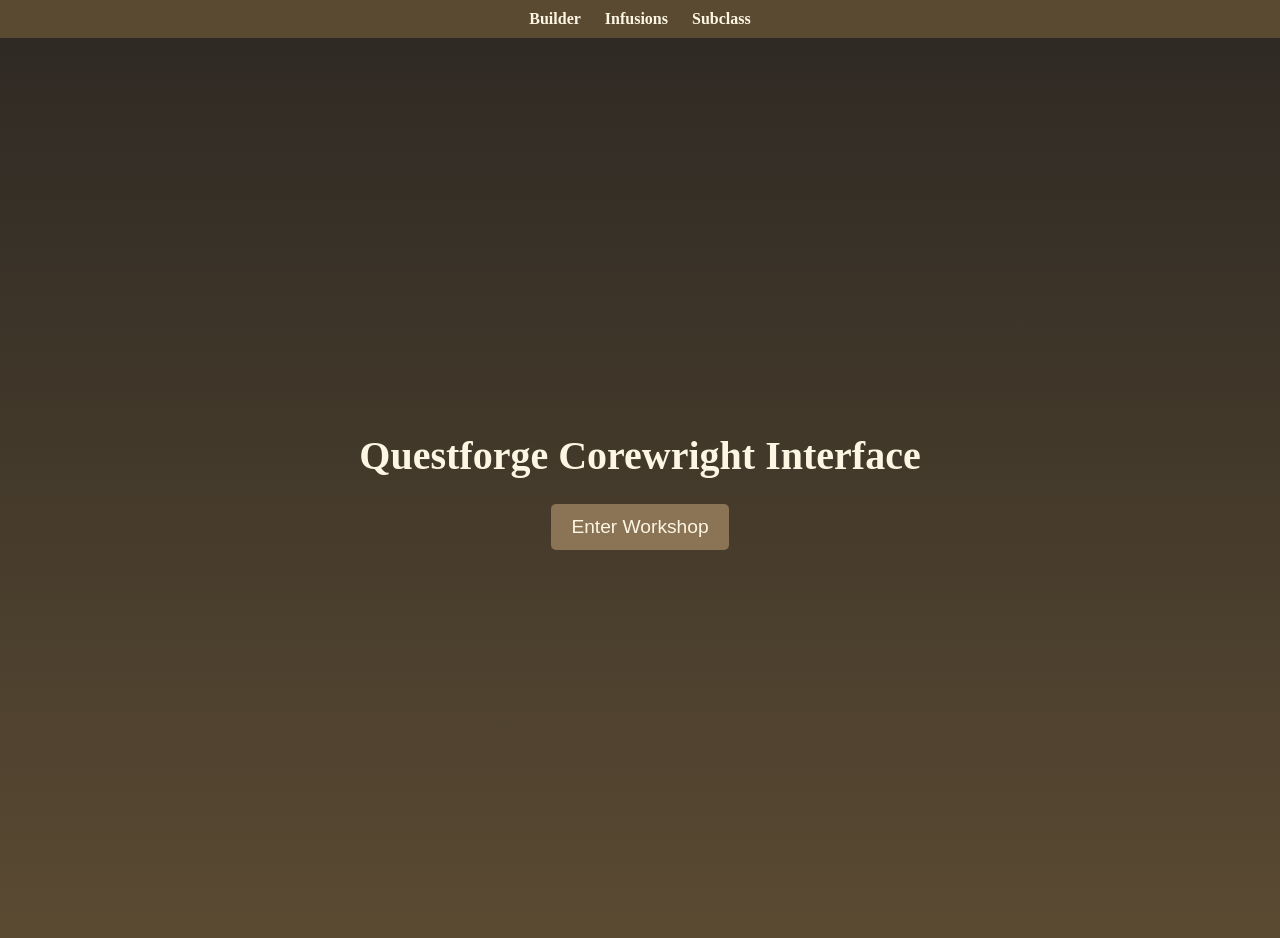
==== index.html @ 9d28e12a "Update index.html" ====
<!DOCTYPE html>
<html lang="en">
<head>
<meta charset="UTF-8">
<title>Questforge Corewright Interface</title>
<meta name="viewport" content="width=device-width, initial-scale=1.0">
<link rel="stylesheet" href="./css/style.css">
</head>
<body>

<!-- ===== NAVIGATION ===== -->
<div class="nav">
  <a href="./">Builder</a>
  <a href="./infusions/">Infusions</a>
  <a href="./corewright/">Subclass</a>
</div>

<!-- ===== SPLASH SCREEN ===== -->
<div id="splash">
  <h1>Questforge Corewright Interface</h1>
  <button onclick="enterApp()">Enter Workshop</button>
</div>

<!-- ===== APP CONTAINER ===== -->
<div id="app" style="display:none;">
  <div class="container">

    <!-- Assembly Panel -->
    <div class="card">
      <h2>Assembly</h2>
      Level <input id="level" type="number" value="10"><br>
      INT Mod <input id="int" type="number" value="4"><br><br>

      <!-- Engine cards -->
      <div id="engines" class="container">
        <h2>Engine</h2>
      </div>
      <input id="engine" type="hidden" value="none">

      <br><br>

      Template
      <select id="template">
        <option value="none">None</option>
      </select>

      <br><br>

      Mode
      <select id="mode">
        <option value="single">Single Golem</option>
        <option value="multi">Multi-Golem</option>
        <option value="fusion">Fusion Mode</option>
      </select>

      <!-- Infusions for First Golem -->
      <div id="infusions" class="container">
        <h2>Infusions</h2>
      </div>

      <!-- Action Buttons -->
      <br>
      <button onclick="printGolem()">Print / Save PDF</button>
      <button onclick="downloadTxt()">Download .txt</button>
      <button onclick="saveBuild()">Save Build</button>
      <button onclick="loadBuild()">Load Build</button>
      <button onclick="shareBuild()">Share Build</button>
    </div>

    <!-- Second Golem Panel -->
    <div id="golem2" class="card" style="display:none;">
      <h2>Second Golem</h2>
      Level <input id="level2" type="number" value="10"><br>
      INT Mod <input id="int2" type="number" value="4"><br><br>

      <!-- Second engine cards -->
      <div id="engines2" class="container">
        <h2>Second Golem Engine</h2>
      </div>
      <input id="engine2" type="hidden" value="none">

      <br><br>

      Template
      <select id="template2">
        <option value="none">None</option>
      </select>

      <!-- Infusions for Second Golem -->
      <div id="infusions2" class="container">
        <h2>Second Golem Infusions</h2>
      </div>
    </div>

    <!-- Golem Stat Block -->
    <div class="card">
      <h2>Golem Stat Block</h2>
      <div id="statblock"></div>
    </div>

  </div>
</div>

<!-- ===== NEW MODULE SCRIPT ===== -->
<script type="module" src="./src/builder.js"></script>

</body>
</html>
---- css/style.css ----
/* ===== Global Body & Fonts ===== */
body {
  font-family: Georgia, serif;
  background: #e8dcc3;
  margin: 0;
}

/* ===== Navigation Bar ===== */
.nav {
  text-align: center;
  background: #5a4a32;
  padding: 10px;
  position: sticky;
  top: 0;
  z-index: 1000;
}
.nav a {
  color: #fdf6e3;
  margin: 0 10px;
  text-decoration: none;
  font-weight: bold;
}
.nav a:hover {
  text-decoration: underline;
}

/* ===== Container & Cards ===== */
.container {
  max-width: 1000px;
  margin: auto;
  padding: 20px;
}
.card {
  background: #fdf6e3;
  border: 2px solid #8b7355;
  border-radius: 10px;
  padding: 20px;
  margin-bottom: 20px;
}

/* ===== Headings ===== */
h1, h2, h3 {
  text-align: center;
  margin: 10px 0;
}

/* ===== Tables ===== */
table {
  width: 100%;
  border-collapse: collapse;
}
th, td {
  border: 1px solid #8b7355;
  padding: 8px;
  text-align: center;
}

/* ===== Collapsible Buttons ===== */
.collapsible {
  cursor: pointer;
  padding: 10px;
  border: none;
  text-align: left;
  width: 100%;
  background: #8b7355;
  color: white;
  font-size: 1em;
  margin-top: 10px;
  border-radius: 5px;
  transition: background 0.3s ease;
}
.collapsible:hover {
  background: #7a623e;
}
.content {
  display: none;
  padding: 10px;
  background: #fffaf0;
  border: 1px solid #8b7355;
  border-radius: 5px;
  margin-top: 5px;
  animation: fadeIn 0.3s ease-in-out;
}
@keyframes fadeIn {
  from { opacity: 0; }
  to { opacity: 1; }
}

/* ===== Infusion Tags ===== */
.tag {
  display: inline-block;
  padding: 2px 8px;
  margin-right: 5px;
  border-radius: 5px;
  font-size: 0.8em;
  margin-bottom: 5px;
}
.tank { background: #4CAF50; color: white; }
.dps { background: #f44336; color: white; }
.control { background: #2196F3; color: white; }
.utility { background: #9C27B0; color: white; }

/* ===== Stat Block ===== */
#statblock {
  background: #fdf1dc;
  border: 2px solid #3b2f1b;
  border-radius: 6px;
  padding: 16px;
}
.stat-header { border-bottom: 3px solid #3b2f1b; margin-bottom: 8px; }
.stat-name { font-size: 1.6em; font-weight: bold; }
.stat-section {
  border-top: 2px solid #3b2f1b;
  margin-top: 10px;
  padding-top: 6px;
}

/* ===== Splash Page ===== */
#splash {
  height: 100vh;
  display: flex;
  flex-direction: column;
  justify-content: center;
  align-items: center;
  text-align: center;
  background: linear-gradient(#2f2a24, #5a4a32);
  color: #fdf6e3;
}
#splash h1 {
  font-size: 2.5em;
  margin-bottom: 20px;
}
#splash button {
  font-size: 1.2em;
  padding: 12px 20px;
  cursor: pointer;
  border-radius: 5px;
  border: none;
  background: #8b7355;
  color: #fdf6e3;
  transition: background 0.3s ease;
}
#splash button:hover {
  background: #7a623e;
}

/* ===== Buttons ===== */
button {
  margin: 5px;
  padding: 10px;
  font-size: 1em;
  cursor: pointer;
  border-radius: 5px;
  border: none;
  background: #8b7355;
  color: #fdf6e3;
  transition: background 0.3s ease;
}
button:hover {
  background: #7a623e;
}

/* ===== Print Styles ===== */
@media print {
  body * { visibility: hidden; }
  #statblock, #statblock * { visibility: visible; }
  #statblock { position: absolute; top: 0; left: 0; width: 100%; border: none; }
  button { display: none; }
}
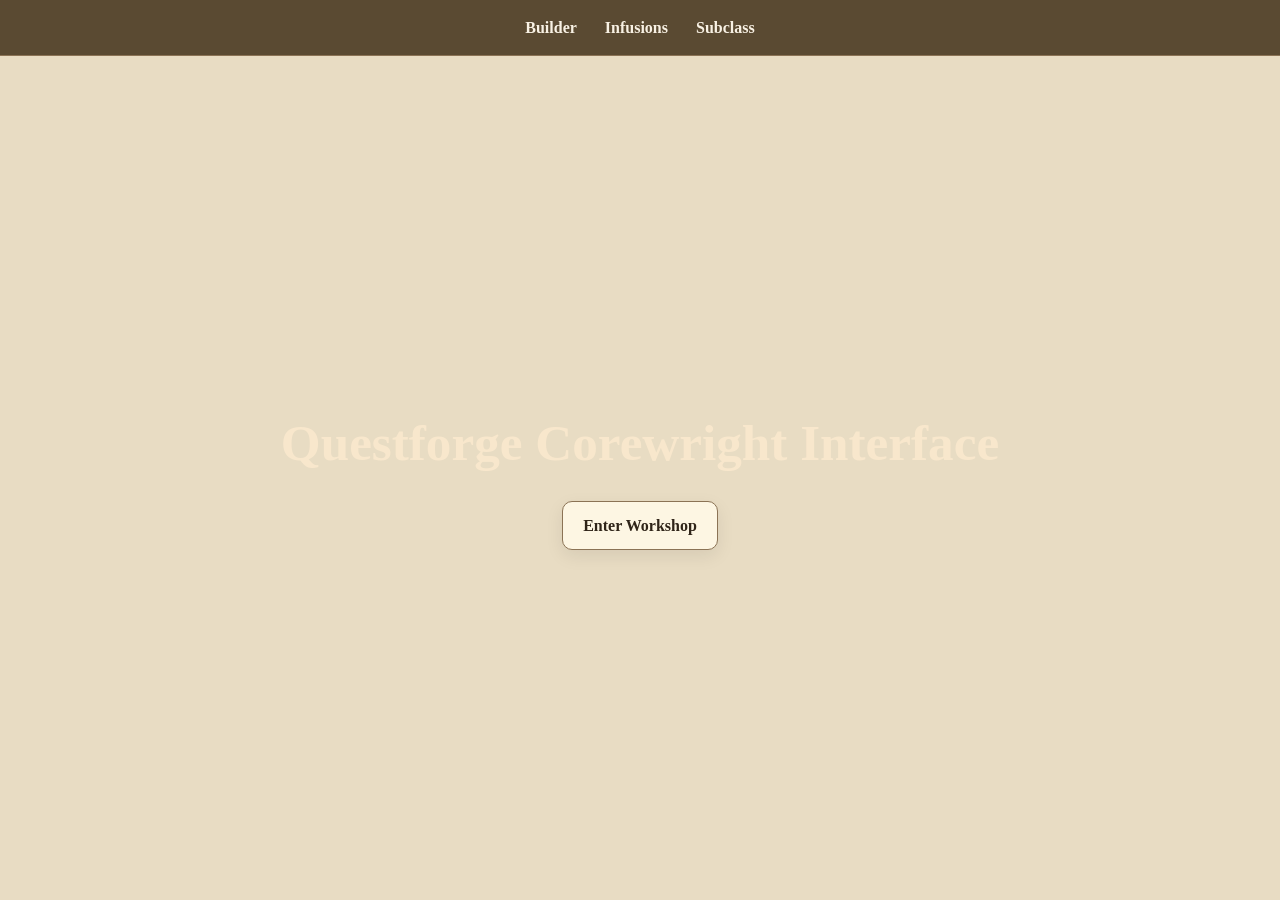
==== commit 2770e3fb: "Corewright 3.0 release - full system alignment and UI overhaul" ====
--- a/index.html
+++ b/index.html
@@ -1,108 +1,244 @@
 <!DOCTYPE html>
 <html lang="en">
 <head>
-<meta charset="UTF-8">
-<title>Questforge Corewright Interface</title>
-<meta name="viewport" content="width=device-width, initial-scale=1.0">
-<link rel="stylesheet" href="./css/style.css">
+  <meta charset="UTF-8">
+  <title>Questforge Corewright Interface</title>
+  <meta name="viewport" content="width=device-width, initial-scale=1.0">
+  <link rel="stylesheet" href="./css/style.css">
 </head>
 <body>
 
-<!-- ===== NAVIGATION ===== -->
-<div class="nav">
-  <a href="./">Builder</a>
-  <a href="./infusions/">Infusions</a>
-  <a href="./corewright/">Subclass</a>
-</div>
-
-<!-- ===== SPLASH SCREEN ===== -->
-<div id="splash">
-  <h1>Questforge Corewright Interface</h1>
-  <button onclick="enterApp()">Enter Workshop</button>
-</div>
-
-<!-- ===== APP CONTAINER ===== -->
-<div id="app" style="display:none;">
-  <div class="container">
-
-    <!-- Assembly Panel -->
-    <div class="card">
-      <h2>Assembly</h2>
-      Level <input id="level" type="number" value="10"><br>
-      INT Mod <input id="int" type="number" value="4"><br><br>
-
-      <!-- Engine cards -->
-      <div id="engines" class="container">
-        <h2>Engine</h2>
-      </div>
-      <input id="engine" type="hidden" value="none">
-
-      <br><br>
-
-      Template
-      <select id="template">
-        <option value="none">None</option>
-      </select>
-
-      <br><br>
-
-      Mode
-      <select id="mode">
-        <option value="single">Single Golem</option>
-        <option value="multi">Multi-Golem</option>
-        <option value="fusion">Fusion Mode</option>
-      </select>
-
-      <!-- Infusions for First Golem -->
-      <div id="infusions" class="container">
-        <h2>Infusions</h2>
-      </div>
-
-      <!-- Action Buttons -->
-      <br>
-      <button onclick="printGolem()">Print / Save PDF</button>
-      <button onclick="downloadTxt()">Download .txt</button>
-      <button onclick="saveBuild()">Save Build</button>
-      <button onclick="loadBuild()">Load Build</button>
-      <button onclick="shareBuild()">Share Build</button>
-    </div>
-
-    <!-- Second Golem Panel -->
-    <div id="golem2" class="card" style="display:none;">
-      <h2>Second Golem</h2>
-      Level <input id="level2" type="number" value="10"><br>
-      INT Mod <input id="int2" type="number" value="4"><br><br>
-
-      <!-- Second engine cards -->
-      <div id="engines2" class="container">
-        <h2>Second Golem Engine</h2>
-      </div>
-      <input id="engine2" type="hidden" value="none">
-
-      <br><br>
-
-      Template
-      <select id="template2">
-        <option value="none">None</option>
-      </select>
-
-      <!-- Infusions for Second Golem -->
-      <div id="infusions2" class="container">
-        <h2>Second Golem Infusions</h2>
+  <!-- ===== NAVIGATION ===== -->
+  <div class="nav">
+    <a href="./">Builder</a>
+    <a href="./infusions/">Infusions</a>
+    <a href="./corewright/">Subclass</a>
+  </div>
+
+  <!-- ===== SPLASH SCREEN ===== -->
+  <div id="splash">
+    <h1>Questforge Corewright Interface</h1>
+    <button onclick="enterApp()">Enter Workshop</button>
+  </div>
+
+  <!-- ===== APP CONTAINER ===== -->
+  <div id="app" style="display:none;">
+    <div class="page-shell">
+      <div class="builder-layout">
+
+        <!-- LEFT COLUMN -->
+        <section class="builder-panel">
+          <h2>Assembly</h2>
+
+          <!-- ===== TOP CONTROLS ===== -->
+          <div class="builder-top-controls">
+            <div class="control-group">
+              <label for="level">Level</label>
+              <input id="level" type="number" value="10" min="1" max="20">
+            </div>
+
+            <div class="control-group">
+              <label for="intMod">INT Mod</label>
+              <input id="intMod" type="number" value="4" min="-5" max="10">
+            </div>
+
+            <div class="control-group">
+              <label for="mode">Mode</label>
+              <select id="mode">
+                <option value="single">Single Golem</option>
+                <option value="multi">Multi-Golem</option>
+                <option value="fusion">Fusion Mode</option>
+              </select>
+            </div>
+          </div>
+
+          <!-- ===== PRIMARY ASSEMBLY PANEL ===== -->
+          <div class="assembly-panel">
+
+            <div class="assembly-card">
+              <button class="assembly-toggle" type="button" data-target="templates-section">
+                <span>Templates</span>
+                <span class="toggle-icon">+</span>
+              </button>
+              <div class="assembly-content is-collapsed" id="templates-section">
+                <div id="templates"></div>
+              </div>
+            </div>
+
+            <div class="assembly-card">
+              <button class="assembly-toggle" type="button" data-target="constructforms-section">
+                <span>Construct Forms</span>
+                <span class="toggle-icon">+</span>
+              </button>
+              <div class="assembly-content is-collapsed" id="constructforms-section">
+                <div id="constructForms"></div>
+              </div>
+            </div>
+
+            <div class="assembly-card">
+              <button class="assembly-toggle" type="button" data-target="infusions-section">
+                <span>Infusions</span>
+                <span class="toggle-icon">+</span>
+              </button>
+              <div class="assembly-content is-collapsed" id="infusions-section">
+                <div class="infusion-slot-row">
+                  <span id="infusionSlotCounter" class="slot-counter">Infusion Slots: 0 / 0</span>
+                </div>
+                <div id="infusions"></div>
+              </div>
+            </div>
+
+            <div class="assembly-card">
+              <button class="assembly-toggle" type="button" data-target="engines-section">
+                <span>Engines</span>
+                <span class="toggle-icon">+</span>
+              </button>
+              <div class="assembly-content is-collapsed" id="engines-section">
+                <div id="engines"></div>
+              </div>
+            </div>
+
+          </div>
+
+          <!-- ===== ACTIONS ===== -->
+          <div class="action-row">
+            <button id="printBuild" type="button">Print / Save PDF</button>
+            <button id="downloadTxt" type="button">Download .txt</button>
+            <button id="saveBuild" type="button">Save Build</button>
+            <button id="loadBuildBtn" type="button">Load Build</button>
+            <button id="copyShareLink" type="button">Share Build</button>
+          </div>
+
+          <input id="shareLink" type="text" readonly style="width:100%; margin-top:12px;">
+
+          <!-- ===== HIDDEN COMPATIBILITY INPUTS ===== -->
+          <div class="compat-hidden-inputs" aria-hidden="true">
+            <select id="template" tabindex="-1">
+              <option value="none">None</option>
+            </select>
+
+            <select id="constructForm" tabindex="-1">
+              <option value="none">None</option>
+            </select>
+
+            <select id="engine" tabindex="-1">
+              <option value="none">None</option>
+            </select>
+          </div>
+
+          <!-- ===== SECOND GOLEM ===== -->
+          <div id="golem2" class="builder-panel" style="display:none; margin-top:20px;">
+            <h2>Second Golem</h2>
+
+            <div class="builder-top-controls">
+              <div class="control-group">
+                <label for="level2">Level</label>
+                <input id="level2" type="number" value="10" min="1" max="20">
+              </div>
+
+              <div class="control-group">
+                <label for="intMod2">INT Mod</label>
+                <input id="intMod2" type="number" value="4" min="-5" max="10">
+              </div>
+
+              <div class="control-group">
+                <label for="mode-display">Mode</label>
+                <input id="mode-display" type="text" value="Linked to top mode selector" readonly>
+              </div>
+            </div>
+
+            <div class="assembly-panel">
+
+              <div class="assembly-card">
+                <button class="assembly-toggle" type="button" data-target="templates2-section">
+                  <span>Templates</span>
+                  <span class="toggle-icon">+</span>
+                </button>
+                <div class="assembly-content is-collapsed" id="templates2-section">
+                  <div id="templates2"></div>
+                </div>
+              </div>
+
+              <div class="assembly-card">
+                <button class="assembly-toggle" type="button" data-target="constructforms2-section">
+                  <span>Construct Forms</span>
+                  <span class="toggle-icon">+</span>
+                </button>
+                <div class="assembly-content is-collapsed" id="constructforms2-section">
+                  <div id="constructForms2"></div>
+                </div>
+              </div>
+
+              <div class="assembly-card">
+                <button class="assembly-toggle" type="button" data-target="infusions2-section">
+                  <span>Infusions</span>
+                  <span class="toggle-icon">+</span>
+                </button>
+                <div class="assembly-content is-collapsed" id="infusions2-section">
+                  <div class="infusion-slot-row">
+                    <span id="infusionSlotCounter2" class="slot-counter">Infusion Slots: 0 / 0</span>
+                  </div>
+                  <div id="infusions2"></div>
+                </div>
+              </div>
+
+              <div class="assembly-card">
+                <button class="assembly-toggle" type="button" data-target="engines2-section">
+                  <span>Engines</span>
+                  <span class="toggle-icon">+</span>
+                </button>
+                <div class="assembly-content is-collapsed" id="engines2-section">
+                  <div id="engines2"></div>
+                </div>
+              </div>
+
+            </div>
+
+            <!-- ===== HIDDEN COMPATIBILITY INPUTS (SECOND GOLEM) ===== -->
+            <div class="compat-hidden-inputs" aria-hidden="true">
+              <select id="template2" tabindex="-1">
+                <option value="none">None</option>
+              </select>
+
+              <select id="constructForm2" tabindex="-1">
+                <option value="none">None</option>
+              </select>
+
+              <select id="engine2" tabindex="-1">
+                <option value="none">None</option>
+              </select>
+            </div>
+          </div>
+        </section>
+
+        <!-- RIGHT COLUMN -->
+        <aside class="builder-output">
+          <div class="summary-card">
+            <h2>Assembly Summary</h2>
+            <div id="selectionSummary"></div>
+            <div id="secondarySummary" style="display:none; margin-top:12px;"></div>
+          </div>
+
+          <div class="statblock-card">
+            <h2>Construct Stat Block</h2>
+            <div id="statBlockOutput"></div>
+            <div id="secondaryStatBlock" style="display:none; margin-top:16px;"></div>
+          </div>
+        </aside>
+
       </div>
     </div>
-
-    <!-- Golem Stat Block -->
-    <div class="card">
-      <h2>Golem Stat Block</h2>
-      <div id="statblock"></div>
-    </div>
-
   </div>
-</div>
-
-<!-- ===== NEW MODULE SCRIPT ===== -->
-<script type="module" src="./src/builder.js"></script>
-
+
+  <!-- ===== SPLASH HELPER ===== -->
+  <script>
+    function enterApp() {
+      document.getElementById("splash").style.display = "none";
+      document.getElementById("app").style.display = "block";
+    }
+  </script>
+
+  <!-- ===== MODULE SCRIPT ===== -->
+  <script type="module" src="./src/builder.js"></script>
 </body>
-</html>
+</html>
--- a/css/style.css
+++ b/css/style.css
@@ -1,169 +1,637 @@
-/* ===== Global Body & Fonts ===== */
+/* =========================
+   Questforge Corewright Interface
+   Full CSS Drop-In
+   ========================= */
+
+:root {
+  --bg: #e8dcc3;
+  --panel: #fdf6e3;
+  --panel-alt: #f3e7d0;
+  --ink: #2f2418;
+  --muted: #5a4a32;
+  --border: #8b7355;
+  --border-soft: rgba(139, 115, 85, 0.35);
+  --nav: #5a4a32;
+  --nav-ink: #f8f1e4;
+  --accent: #7b5f3b;
+  --accent-soft: rgba(123, 95, 59, 0.12);
+  --shadow: 0 6px 18px rgba(0, 0, 0, 0.08);
+  --radius: 14px;
+  --radius-sm: 10px;
+  --max-width: 1400px;
+}
+
+* {
+  box-sizing: border-box;
+}
+
+html {
+  scroll-behavior: smooth;
+}
+
 body {
-  font-family: Georgia, serif;
-  background: #e8dcc3;
   margin: 0;
-}
-
-/* ===== Navigation Bar ===== */
+  font-family: Georgia, "Times New Roman", serif;
+  background: var(--bg);
+  color: var(--ink);
+  line-height: 1.45;
+}
+
+img {
+  max-width: 100%;
+  display: block;
+}
+
+button,
+input,
+select,
+textarea {
+  font: inherit;
+}
+
+a {
+  color: inherit;
+  text-decoration: none;
+}
+/* =========================
+   Navigation
+   ========================= */
+
 .nav {
-  text-align: center;
-  background: #5a4a32;
-  padding: 10px;
   position: sticky;
   top: 0;
-  z-index: 1000;
-}
+  z-index: 50;
+  display: flex;
+  justify-content: center;
+  gap: 24px;
+  align-items: center;
+  padding: 12px 20px;
+  background: var(--nav);
+  border-bottom: 1px solid var(--border);
+}
+
 .nav a {
-  color: #fdf6e3;
-  margin: 0 10px;
+  color: var(--nav-ink);
+  font-weight: 700;
   text-decoration: none;
-  font-weight: bold;
-}
+  padding: 4px 2px;
+}
+
 .nav a:hover {
   text-decoration: underline;
 }
 
-/* ===== Container & Cards ===== */
-.container {
-  max-width: 1000px;
-  margin: auto;
-  padding: 20px;
-}
-.card {
-  background: #fdf6e3;
-  border: 2px solid #8b7355;
-  border-radius: 10px;
-  padding: 20px;
-  margin-bottom: 20px;
-}
-
-/* ===== Headings ===== */
-h1, h2, h3 {
-  text-align: center;
-  margin: 10px 0;
-}
-
-/* ===== Tables ===== */
-table {
-  width: 100%;
-  border-collapse: collapse;
-}
-th, td {
-  border: 1px solid #8b7355;
-  padding: 8px;
-  text-align: center;
-}
-
-/* ===== Collapsible Buttons ===== */
-.collapsible {
-  cursor: pointer;
-  padding: 10px;
-  border: none;
-  text-align: left;
-  width: 100%;
-  background: #8b7355;
-  color: white;
-  font-size: 1em;
-  margin-top: 10px;
-  border-radius: 5px;
-  transition: background 0.3s ease;
-}
-.collapsible:hover {
-  background: #7a623e;
-}
-.content {
-  display: none;
-  padding: 10px;
-  background: #fffaf0;
-  border: 1px solid #8b7355;
-  border-radius: 5px;
-  margin-top: 5px;
-  animation: fadeIn 0.3s ease-in-out;
-}
-@keyframes fadeIn {
-  from { opacity: 0; }
-  to { opacity: 1; }
-}
-
-/* ===== Infusion Tags ===== */
-.tag {
-  display: inline-block;
-  padding: 2px 8px;
-  margin-right: 5px;
-  border-radius: 5px;
-  font-size: 0.8em;
-  margin-bottom: 5px;
-}
-.tank { background: #4CAF50; color: white; }
-.dps { background: #f44336; color: white; }
-.control { background: #2196F3; color: white; }
-.utility { background: #9C27B0; color: white; }
-
-/* ===== Stat Block ===== */
-#statblock {
-  background: #fdf1dc;
-  border: 2px solid #3b2f1b;
-  border-radius: 6px;
-  padding: 16px;
-}
-.stat-header { border-bottom: 3px solid #3b2f1b; margin-bottom: 8px; }
-.stat-name { font-size: 1.6em; font-weight: bold; }
-.stat-section {
-  border-top: 2px solid #3b2f1b;
-  margin-top: 10px;
-  padding-top: 6px;
-}
-
-/* ===== Splash Page ===== */
+/* =========================
+   Splash Screen
+   ========================= */
+
 #splash {
-  height: 100vh;
+  min-height: calc(100vh - 56px);
   display: flex;
   flex-direction: column;
   justify-content: center;
   align-items: center;
   text-align: center;
-  background: linear-gradient(#2f2a24, #5a4a32);
-  color: #fdf6e3;
-}
+  padding: 24px;
+}
+
 #splash h1 {
-  font-size: 2.5em;
-  margin-bottom: 20px;
-}
+  margin: 0 0 20px;
+  font-size: clamp(2rem, 4vw, 3.25rem);
+  color: #f8e7cc;
+}
+
 #splash button {
-  font-size: 1.2em;
+  border: 1px solid var(--border);
+  background: var(--panel);
+  color: var(--ink);
+  border-radius: 10px;
   padding: 12px 20px;
+  font-weight: 700;
   cursor: pointer;
-  border-radius: 5px;
-  border: none;
-  background: #8b7355;
-  color: #fdf6e3;
-  transition: background 0.3s ease;
-}
+  box-shadow: var(--shadow);
+}
+
 #splash button:hover {
-  background: #7a623e;
-}
-
-/* ===== Buttons ===== */
-button {
-  margin: 5px;
-  padding: 10px;
-  font-size: 1em;
+  filter: brightness(1.04);
+}
+
+/* =========================
+   App shell
+   ========================= */
+
+#app {
+  width: 100%;
+}
+
+/* =========================
+   Layout
+   ========================= */
+
+.page-shell,
+.site-shell,
+.main-shell,
+.builder-shell {
+  width: min(100%, var(--max-width));
+  margin: 0 auto;
+  padding: 20px;
+}
+
+.builder-layout {
+  display: grid;
+  grid-template-columns: minmax(0, 1.25fr) minmax(320px, 0.75fr);
+  gap: 20px;
+  align-items: start;
+}
+
+.builder-panel,
+.summary-card,
+.statblock-card {
+  background: var(--panel);
+  border: 1px solid var(--border);
+  border-radius: var(--radius);
+  box-shadow: var(--shadow);
+}
+
+.builder-panel {
+  padding: 18px;
+}
+
+.builder-output {
+  display: grid;
+  gap: 16px;
+  position: sticky;
+  top: 18px;
+}
+
+.summary-card,
+.statblock-card {
+  padding: 16px;
+}
+
+.summary-card h2,
+.statblock-card h2 {
+  margin: 0 0 12px;
+  font-size: 1.15rem;
+  color: var(--muted);
+}
+
+/* =========================
+   Top controls
+   ========================= */
+
+.builder-top-controls {
+  display: grid;
+  grid-template-columns: repeat(3, minmax(120px, 1fr));
+  gap: 12px;
+  margin-bottom: 18px;
+}
+
+.control-group {
+  display: flex;
+  flex-direction: column;
+  gap: 6px;
+}
+
+.control-group label {
+  font-weight: 700;
+  color: var(--muted);
+  font-size: 0.95rem;
+}
+
+.control-group input,
+.control-group select {
+  width: 100%;
+  padding: 10px 12px;
+  border: 1px solid var(--border);
+  border-radius: 10px;
+  background: #fffaf0;
+  color: var(--ink);
+}
+
+/* =========================
+   Assembly sections
+   ========================= */
+
+.assembly-panel {
+  display: grid;
+  gap: 14px;
+}
+
+.assembly-card {
+  background: var(--panel);
+  border: 1px solid var(--border);
+  border-radius: 12px;
+  overflow: hidden;
+}
+
+.assembly-toggle {
+  width: 100%;
+  border: 0;
+  background: var(--panel-alt);
+  color: var(--ink);
+  display: flex;
+  justify-content: space-between;
+  align-items: center;
+  padding: 12px 16px;
   cursor: pointer;
-  border-radius: 5px;
-  border: none;
-  background: #8b7355;
-  color: #fdf6e3;
-  transition: background 0.3s ease;
-}
-button:hover {
-  background: #7a623e;
-}
-
-/* ===== Print Styles ===== */
+  font-weight: 700;
+  letter-spacing: 0.02em;
+}
+
+.assembly-toggle:hover {
+  background: #eadcc2;
+}
+
+.toggle-icon {
+  font-size: 1.15rem;
+  line-height: 1;
+}
+
+.assembly-content {
+  padding: 14px 16px 16px;
+  display: grid;
+  gap: 12px;
+}
+
+.assembly-content.is-collapsed {
+  display: none;
+}
+
+/* =========================
+   Generic selection cards
+   ========================= */
+
+.select-card {
+  display: block;
+  border: 1px solid var(--border);
+  border-radius: 12px;
+  background: #fffaf0;
+  padding: 12px;
+  cursor: pointer;
+  transition: transform 0.12s ease, box-shadow 0.12s ease, border-color 0.12s ease, background 0.12s ease;
+}
+
+.select-card:hover {
+  transform: translateY(-1px);
+  box-shadow: 0 2px 8px rgba(0, 0, 0, 0.08);
+}
+
+.select-card input {
+  display: none;
+}
+
+.select-card.selected {
+  border-color: var(--accent);
+  box-shadow: 0 0 0 2px var(--accent-soft);
+  background: #fff7ea;
+}
+
+.select-card.locked {
+  opacity: 0.62;
+  cursor: not-allowed;
+}
+
+.select-card-header {
+  display: flex;
+  justify-content: space-between;
+  align-items: flex-start;
+  gap: 10px;
+  margin-bottom: 8px;
+}
+
+.select-card-header strong {
+  font-size: 1rem;
+  color: var(--ink);
+}
+
+.select-card-body p {
+  margin: 0 0 8px;
+}
+
+.card-preview {
+  font-size: 0.92rem;
+  color: #3f3425;
+  border-top: 1px solid var(--border-soft);
+  padding-top: 8px;
+}
+
+.card-tags {
+  display: flex;
+  flex-wrap: wrap;
+  gap: 6px;
+}
+
+.tag {
+  display: inline-block;
+  padding: 2px 8px;
+  border-radius: 999px;
+  border: 1px solid var(--border);
+  background: #efe4cf;
+  font-size: 0.78rem;
+  color: var(--muted);
+  white-space: nowrap;
+}
+
+.lock-note {
+  font-size: 0.8rem;
+  color: var(--muted);
+  white-space: nowrap;
+}
+
+.section-note {
+  font-size: 0.88rem;
+  color: var(--muted);
+  background: #f7eddc;
+  border: 1px dashed var(--border);
+  border-radius: 10px;
+  padding: 10px 12px;
+}
+
+/* =========================
+   Infusions
+   ========================= */
+
+.infusion-slot-row {
+  display: flex;
+  justify-content: flex-start;
+  align-items: center;
+}
+
+.slot-counter {
+  display: inline-block;
+  padding: 6px 10px;
+  border-radius: 999px;
+  background: #efe4cf;
+  border: 1px solid var(--border);
+  font-size: 0.85rem;
+  color: var(--muted);
+  font-weight: 700;
+}
+
+.infusion-group {
+  display: grid;
+  gap: 10px;
+}
+
+.infusion-group-title {
+  margin: 4px 0 2px;
+  font-size: 0.98rem;
+  color: var(--muted);
+  border-bottom: 1px solid var(--border-soft);
+  padding-bottom: 4px;
+}
+
+.infusion-pill-row {
+  display: flex;
+  flex-wrap: wrap;
+  gap: 8px;
+  margin-top: 8px;
+}
+
+.infusion-pill {
+  display: inline-flex;
+  align-items: center;
+  gap: 6px;
+  padding: 5px 10px;
+  border-radius: 999px;
+  background: #efe4cf;
+  border: 1px solid var(--border);
+  font-size: 0.82rem;
+  color: var(--muted);
+}
+
+.infusion-pill button {
+  border: 0;
+  background: transparent;
+  cursor: pointer;
+  color: var(--muted);
+  font-weight: 700;
+  padding: 0;
+}
+
+/* =========================
+   Summary block
+   ========================= */
+
+#selectionSummary {
+  display: grid;
+  gap: 10px;
+}
+
+.summary-line {
+  padding: 10px 12px;
+  border: 1px solid var(--border-soft);
+  border-radius: 10px;
+  background: #fffaf0;
+}
+
+.summary-line strong {
+  color: var(--muted);
+}
+
+/* =========================
+   Stat block
+   ========================= */
+
+#statBlockOutput {
+  display: block;
+}
+
+.stat-block {
+  background: #fffaf0;
+  border: 1px solid var(--border);
+  border-radius: 12px;
+  padding: 16px;
+  color: var(--ink);
+}
+
+.stat-block h2,
+.stat-block h3,
+.stat-block h4 {
+  margin: 0;
+}
+
+.stat-block .creature-name {
+  font-size: 1.35rem;
+  color: var(--ink);
+  margin-bottom: 4px;
+}
+
+.stat-block .creature-meta {
+  font-style: italic;
+  color: var(--muted);
+  margin-bottom: 12px;
+}
+
+.stat-block hr {
+  border: 0;
+  border-top: 1px solid var(--border);
+  margin: 12px 0;
+}
+
+.stat-block p {
+  margin: 6px 0;
+}
+
+.stat-block .ability-grid {
+  display: grid;
+  grid-template-columns: repeat(6, minmax(0, 1fr));
+  gap: 8px;
+  margin: 12px 0;
+}
+
+.stat-block .ability-box {
+  border: 1px solid var(--border);
+  border-radius: 10px;
+  background: #f8efe0;
+  padding: 8px 6px;
+  text-align: center;
+}
+
+.stat-block .ability-box strong {
+  display: block;
+  font-size: 0.9rem;
+  color: var(--muted);
+}
+
+.stat-block .trait-block,
+.stat-block .action-block,
+.stat-block .reaction-block {
+  margin-top: 10px;
+}
+
+.stat-block .trait-block h4,
+.stat-block .action-block h4,
+.stat-block .reaction-block h4 {
+  margin-bottom: 6px;
+  color: var(--muted);
+}
+
+/* =========================
+   Buttons
+   ========================= */
+
+.button-row,
+.action-row {
+  display: flex;
+  flex-wrap: wrap;
+  gap: 10px;
+  margin-top: 14px;
+}
+
+.btn,
+button.btn,
+.action-button {
+  border: 1px solid var(--border);
+  background: var(--nav);
+  color: var(--nav-ink);
+  border-radius: 10px;
+  padding: 10px 14px;
+  cursor: pointer;
+  font-weight: 700;
+}
+
+.btn:hover,
+button.btn:hover,
+.action-button:hover {
+  filter: brightness(1.05);
+}
+
+/* =========================
+   Hidden compatibility controls
+   ========================= */
+
+.compat-hidden-inputs {
+  position: absolute;
+  left: -9999px;
+  top: auto;
+  width: 1px;
+  height: 1px;
+  overflow: hidden;
+}
+
+/* =========================
+   Mobile
+   ========================= */
+
+@media (max-width: 1080px) {
+  .builder-layout {
+    grid-template-columns: 1fr;
+  }
+
+  .builder-output {
+    position: static;
+  }
+}
+
+@media (max-width: 800px) {
+  .builder-top-controls {
+    grid-template-columns: 1fr;
+  }
+
+  .stat-block .ability-grid {
+    grid-template-columns: repeat(3, minmax(0, 1fr));
+  }
+}
+
+@media (max-width: 560px) {
+  .page-shell,
+  .site-shell,
+  .main-shell,
+  .builder-shell {
+    padding: 12px;
+  }
+
+  .builder-panel,
+  .summary-card,
+  .statblock-card {
+    padding: 12px;
+  }
+
+  .assembly-toggle {
+    padding: 11px 12px;
+  }
+
+  .assembly-content {
+    padding: 12px;
+  }
+
+  .stat-block .ability-grid {
+    grid-template-columns: repeat(2, minmax(0, 1fr));
+  }
+}
+
+/* =========================
+   Print
+   ========================= */
+
 @media print {
-  body * { visibility: hidden; }
-  #statblock, #statblock * { visibility: visible; }
-  #statblock { position: absolute; top: 0; left: 0; width: 100%; border: none; }
-  button { display: none; }
-}
+  body {
+    background: #fff;
+  }
+
+  .builder-panel,
+  .summary-card {
+    display: none !important;
+  }
+
+  .builder-layout {
+    display: block;
+  }
+
+  .builder-output,
+  .statblock-card {
+    position: static;
+    border: 0;
+    box-shadow: none;
+    padding: 0;
+    background: #fff;
+  }
+
+  .stat-block {
+    border: 1px solid #000;
+    box-shadow: none;
+    background: #fff;
+  }
+}
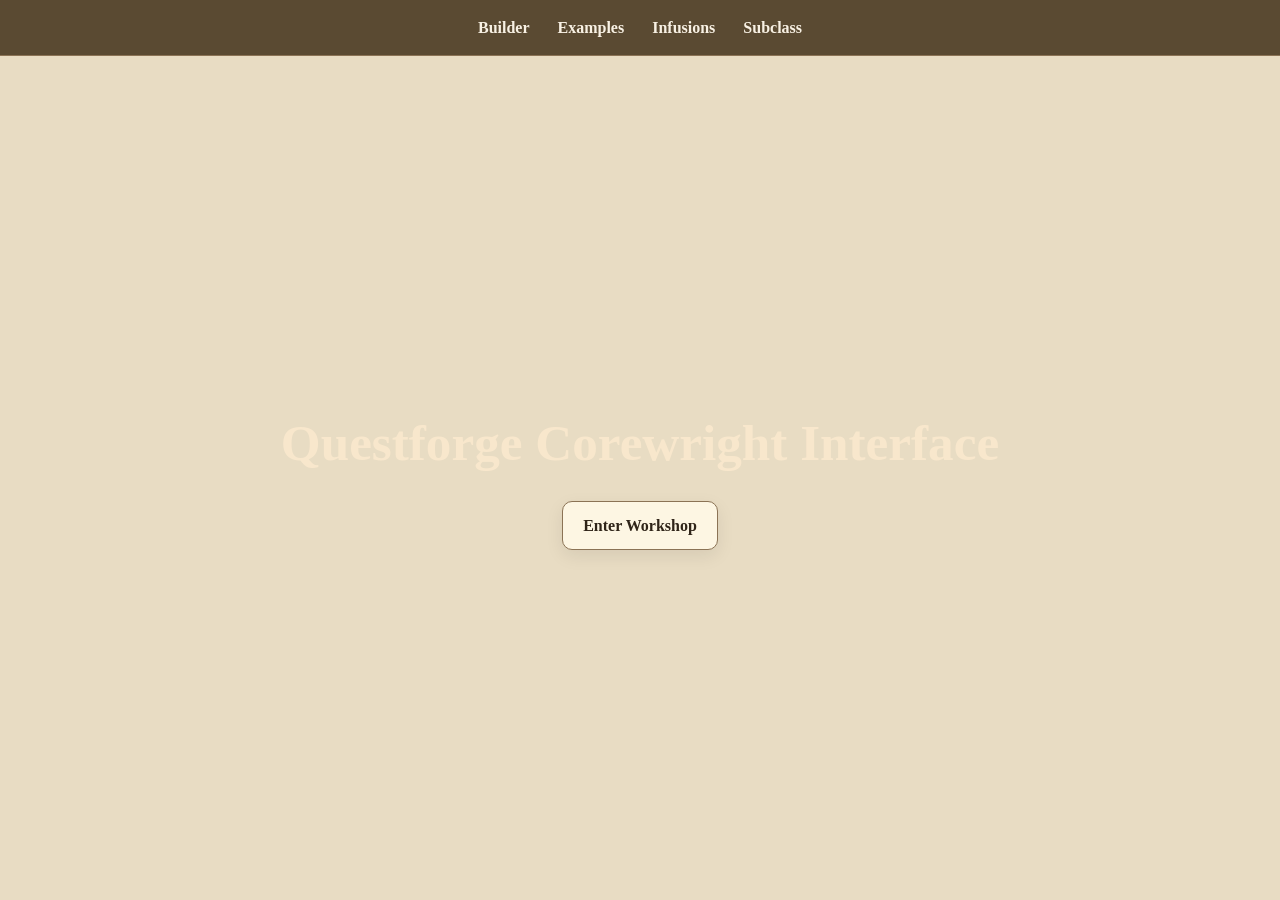
==== commit 1a3f2aca: "3.1 Visual and UX Expansion Update" ====
--- a/index.html
+++ b/index.html
@@ -11,6 +11,7 @@
   <!-- ===== NAVIGATION ===== -->
   <div class="nav">
     <a href="./">Builder</a>
+    <a href="./examples/">Examples</a>
     <a href="./infusions/">Infusions</a>
     <a href="./corewright/">Subclass</a>
   </div>
@@ -104,9 +105,18 @@
           <div class="action-row">
             <button id="printBuild" type="button">Print / Save PDF</button>
             <button id="downloadTxt" type="button">Download .txt</button>
-            <button id="saveBuild" type="button">Save Build</button>
-            <button id="loadBuildBtn" type="button">Load Build</button>
+            <button id="saveBuild" type="button">Save Named Build</button>
+            <button id="loadBuildBtn" type="button">Load Selected</button>
+            <button id="deleteBuildBtn" type="button">Delete Selected</button>
+            <button id="copyStatBlockBtn" type="button">Copy Stat Block</button>
             <button id="copyShareLink" type="button">Share Build</button>
+          </div>
+
+          <div class="save-manager-row">
+            <input id="saveName" type="text" placeholder="Enter build name">
+            <select id="savedBuildsSelect">
+              <option value="">-- Select Saved Build --</option>
+            </select>
           </div>
 
           <input id="shareLink" type="text" readonly style="width:100%; margin-top:12px;">
@@ -223,6 +233,26 @@
             <h2>Construct Stat Block</h2>
             <div id="statBlockOutput"></div>
             <div id="secondaryStatBlock" style="display:none; margin-top:16px;"></div>
+          </div>
+
+          <div class="statblock-card">
+            <h2>Concept Art Prompt</h2>
+
+            <div class="prompt-card-actions">
+              <label for="promptModeSelect">Prompt Mode</label>
+              <select id="promptModeSelect">
+                <option value="standard">Standard Prompt</option>
+                <option value="safe">Canva-Safe Prompt</option>
+              </select>
+              <button id="copyConceptArtPromptBtn" type="button">Copy Prompt</button>
+            </div>
+
+            <textarea
+              id="conceptArtPromptOutput"
+              rows="12"
+              readonly
+              placeholder="Your generated concept art prompt will appear here..."
+            ></textarea>
           </div>
         </aside>
 
--- a/css/style.css
+++ b/css/style.css
@@ -509,6 +509,63 @@
 }
 
 /* =========================
+   Concept Art Prompt
+   ========================= */
+
+.prompt-card-actions {
+  display: flex;
+  justify-content: flex-end;
+  margin-bottom: 10px;
+}
+
+#conceptArtPromptOutput {
+  width: 100%;
+  min-height: 240px;
+  resize: vertical;
+  padding: 12px;
+  border: 1px solid var(--border);
+  border-radius: 10px;
+  background: #fffaf0;
+  color: var(--ink);
+  font-family: inherit;
+  line-height: 1.5;
+}
+
+#conceptArtPromptOutput:focus {
+  outline: none;
+  border-color: var(--accent);
+  box-shadow: 0 0 0 2px var(--accent-soft);
+}
+
+#copyConceptArtPromptBtn {
+  border: 1px solid var(--border);
+  background: var(--nav);
+  color: var(--nav-ink);
+  border-radius: 10px;
+  padding: 10px 14px;
+  cursor: pointer;
+  font-weight: 700;
+}
+
+#copyConceptArtPromptBtn:hover {
+  filter: brightness(1.05);
+}
+.prompt-card-actions {
+  display: flex;
+  align-items: center;
+  gap: 10px;
+  flex-wrap: wrap;
+}
+
+#promptModeSelect {
+  padding: 4px 8px;
+  border-radius: 4px;
+  border: 1px solid #8b7355;
+  background: #fdf6e3;
+  font-family: Georgia, serif;
+}
+
+/* =========================
    Buttons
    ========================= */
 
@@ -634,4 +691,92 @@
     box-shadow: none;
     background: #fff;
   }
-}+}
+.save-manager-row {
+  display: flex;
+  flex-wrap: wrap;
+  gap: 0.5rem;
+  margin-top: 12px;
+}
+
+#saveName,
+#savedBuildsSelect {
+  padding: 0.55rem 0.75rem;
+  border: 1px solid #8b7355;
+  border-radius: 8px;
+  background: #fdf6e3;
+  font-family: inherit;
+  min-width: 220px;
+}
+/* =========================
+   Example Builds Page
+   ========================= */
+
+.example-build-toolbar {
+  display: grid;
+  grid-template-columns: repeat(4, minmax(120px, 1fr));
+  gap: 10px;
+  margin-bottom: 14px;
+}
+
+.example-build-card {
+  transition: transform 0.15s ease, box-shadow 0.15s ease;
+}
+
+.example-build-card:hover {
+  transform: translateY(-2px);
+  box-shadow: 0 4px 12px rgba(0,0,0,0.12);
+}
+
+.example-build-card .card-preview p {
+  margin: 4px 0;
+  font-size: 0.9rem;
+}
+
+.example-build-card .button-row {
+  margin-top: 10px;
+}
+
+.tag.difficulty-Easy {
+  background: #e7f3e7;
+}
+
+.tag.difficulty-Moderate {
+  background: #f3ecd9;
+}
+
+.tag.difficulty-Advanced {
+  background: #f3dede;
+}
+
+/* Mobile tweak */
+@media (max-width: 800px) {
+  .example-build-toolbar {
+    grid-template-columns: 1fr;
+  }
+}
+/* Layout for example build grid */
+
+#exampleBuilds {
+  display: grid;
+  grid-template-columns: repeat(2, minmax(0, 1fr));
+  gap: 14px;
+}
+
+.example-build-card {
+  height: 100%;
+}
+
+/* Responsive */
+@media (max-width: 1080px) {
+  #exampleBuilds {
+    grid-template-columns: 1fr;
+  }
+}
+
+.loaded-example-banner,
+.summary-line.loaded-example-banner {
+  background: #f7eddc;
+  border: 1px solid var(--border);
+}
+
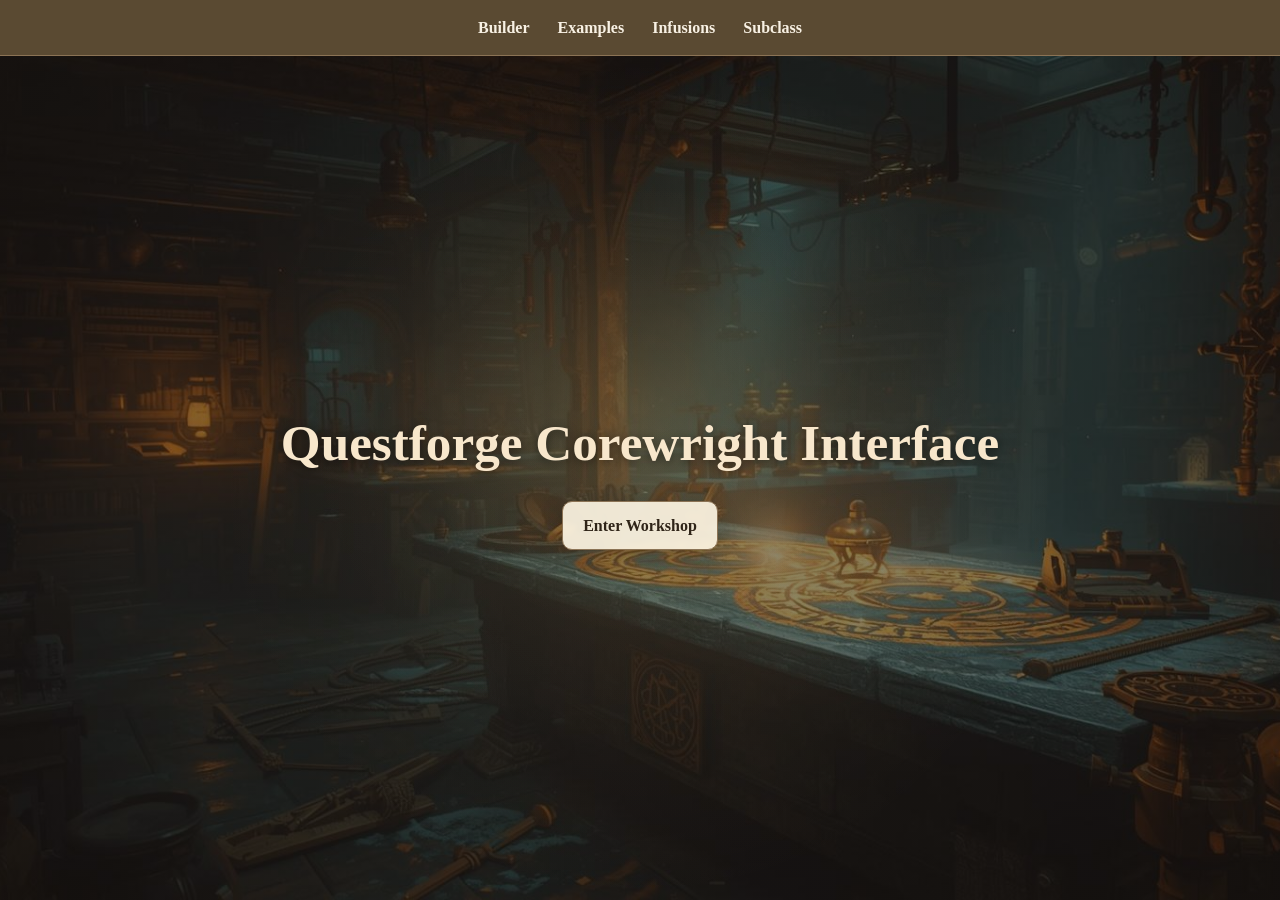
==== commit 65e2243d: "3.2 UI UX and patches" ====
--- a/index.html
+++ b/index.html
@@ -17,10 +17,13 @@
   </div>
 
   <!-- ===== SPLASH SCREEN ===== -->
-  <div id="splash">
-    <h1>Questforge Corewright Interface</h1>
-    <button onclick="enterApp()">Enter Workshop</button>
-  </div>
+<div id="splash">
+  <div class="splash-particles splash-particles-back"></div>
+  <div class="splash-particles splash-particles-front"></div>
+
+  <h1>Questforge Corewright Interface</h1>
+  <button onclick="enterApp()">Enter Workshop</button>
+</div>
 
   <!-- ===== APP CONTAINER ===== -->
   <div id="app" style="display:none;">
--- a/css/style.css
+++ b/css/style.css
@@ -32,7 +32,14 @@
 body {
   margin: 0;
   font-family: Georgia, "Times New Roman", serif;
-  background: var(--bg);
+  background-color: var(--bg);
+  background-image:
+    linear-gradient(rgba(232, 220, 195, 0.88), rgba(232, 220, 195, 0.88)),
+    url("../images/parchment-bg.jpg");
+  background-size: cover;
+  background-position: center;
+  background-repeat: no-repeat;
+  background-attachment: fixed;
   color: var(--ink);
   line-height: 1.45;
 }
@@ -93,27 +100,132 @@
   align-items: center;
   text-align: center;
   padding: 24px;
+  position: relative;
+  overflow: hidden;
+  background:
+    linear-gradient(rgba(32, 24, 16, 0.55), rgba(32, 24, 16, 0.55)),
+    url("../images/hero-workshop.jpg");
+  background-size: cover;
+  background-position: center;
+  background-repeat: no-repeat;
+}
+#splash::before {
+  content: "";
+  position: absolute;
+  inset: 0;
+  background:
+    radial-gradient(circle at center, rgba(255, 220, 140, 0.08), transparent 55%);
+  pointer-events: none;
+}
+
+#splash > * {
+  position: relative;
+  z-index: 1;
+}
+
+/* =========================
+   Living Workshop Splash
+   ========================= */
+
+#splash::after {
+  content: "";
+  position: absolute;
+  inset: 0;
+  background:
+    radial-gradient(circle at 50% 42%, rgba(255, 210, 120, 0.10), transparent 28%),
+    radial-gradient(circle at 50% 42%, rgba(255, 170, 80, 0.06), transparent 42%);
+  animation: splashGlowPulse 8s ease-in-out infinite;
+  pointer-events: none;
+  z-index: 0;
+}
+
+.splash-particles {
+  position: absolute;
+  inset: -10%;
+  pointer-events: none;
+  z-index: 0;
+  opacity: 0.55;
+  background-repeat: repeat;
+}
+
+.splash-particles-back {
+  background-image:
+    radial-gradient(circle, rgba(255, 220, 150, 0.16) 0 1px, transparent 1.5px),
+    radial-gradient(circle, rgba(255, 245, 220, 0.12) 0 1px, transparent 1.5px),
+    radial-gradient(circle, rgba(255, 180, 90, 0.10) 0 2px, transparent 2.5px);
+  background-size: 180px 180px, 260px 260px, 320px 320px;
+  background-position: 0 0, 40px 80px, 120px 30px;
+  animation: driftParticlesBack 22s linear infinite;
+  filter: blur(0.3px);
+}
+
+.splash-particles-front {
+  background-image:
+    radial-gradient(circle, rgba(255, 235, 190, 0.20) 0 1.2px, transparent 1.8px),
+    radial-gradient(circle, rgba(255, 200, 120, 0.14) 0 1.8px, transparent 2.4px);
+  background-size: 220px 220px, 340px 340px;
+  background-position: 60px 20px, 140px 110px;
+  animation: driftParticlesFront 16s linear infinite;
+  opacity: 0.38;
+}
+
+@keyframes splashGlowPulse {
+  0%, 100% {
+    opacity: 0.72;
+    transform: scale(1);
+  }
+  50% {
+    opacity: 1;
+    transform: scale(1.02);
+  }
+}
+
+@keyframes driftParticlesBack {
+  0% {
+    transform: translate3d(0, 0, 0);
+  }
+  50% {
+    transform: translate3d(-10px, -14px, 0);
+  }
+  100% {
+    transform: translate3d(-20px, -28px, 0);
+  }
+}
+
+@keyframes driftParticlesFront {
+  0% {
+    transform: translate3d(0, 0, 0);
+  }
+  50% {
+    transform: translate3d(12px, -18px, 0);
+  }
+  100% {
+    transform: translate3d(24px, -36px, 0);
+  }
 }
 
 #splash h1 {
   margin: 0 0 20px;
   font-size: clamp(2rem, 4vw, 3.25rem);
   color: #f8e7cc;
+  text-shadow: 0 2px 10px rgba(0, 0, 0, 0.45);
 }
 
 #splash button {
   border: 1px solid var(--border);
-  background: var(--panel);
+  background: rgba(253, 246, 227, 0.92);
   color: var(--ink);
   border-radius: 10px;
   padding: 12px 20px;
   font-weight: 700;
   cursor: pointer;
-  box-shadow: var(--shadow);
+  box-shadow: 0 8px 24px rgba(0, 0, 0, 0.18);
+  backdrop-filter: blur(2px);
 }
 
 #splash button:hover {
   filter: brightness(1.04);
+  transform: translateY(-1px);
 }
 
 /* =========================
@@ -773,10 +885,25 @@
     grid-template-columns: 1fr;
   }
 }
-
+/* Example banner notification for import to builder */
 .loaded-example-banner,
 .summary-line.loaded-example-banner {
   background: #f7eddc;
-  border: 1px solid var(--border);
-}
-
+  border: 2px solid #8b7355;
+  padding: 10px;
+  margin-bottom: 12px;
+  border-radius: 6px;
+  font-size: 0.95rem;
+  animation: exampleFadeIn 0.4s ease-out;
+}
+
+@keyframes exampleFadeIn {
+  from {
+    opacity: 0;
+    transform: translateY(-4px);
+  }
+  to {
+    opacity: 1;
+    transform: translateY(0);
+  }
+}
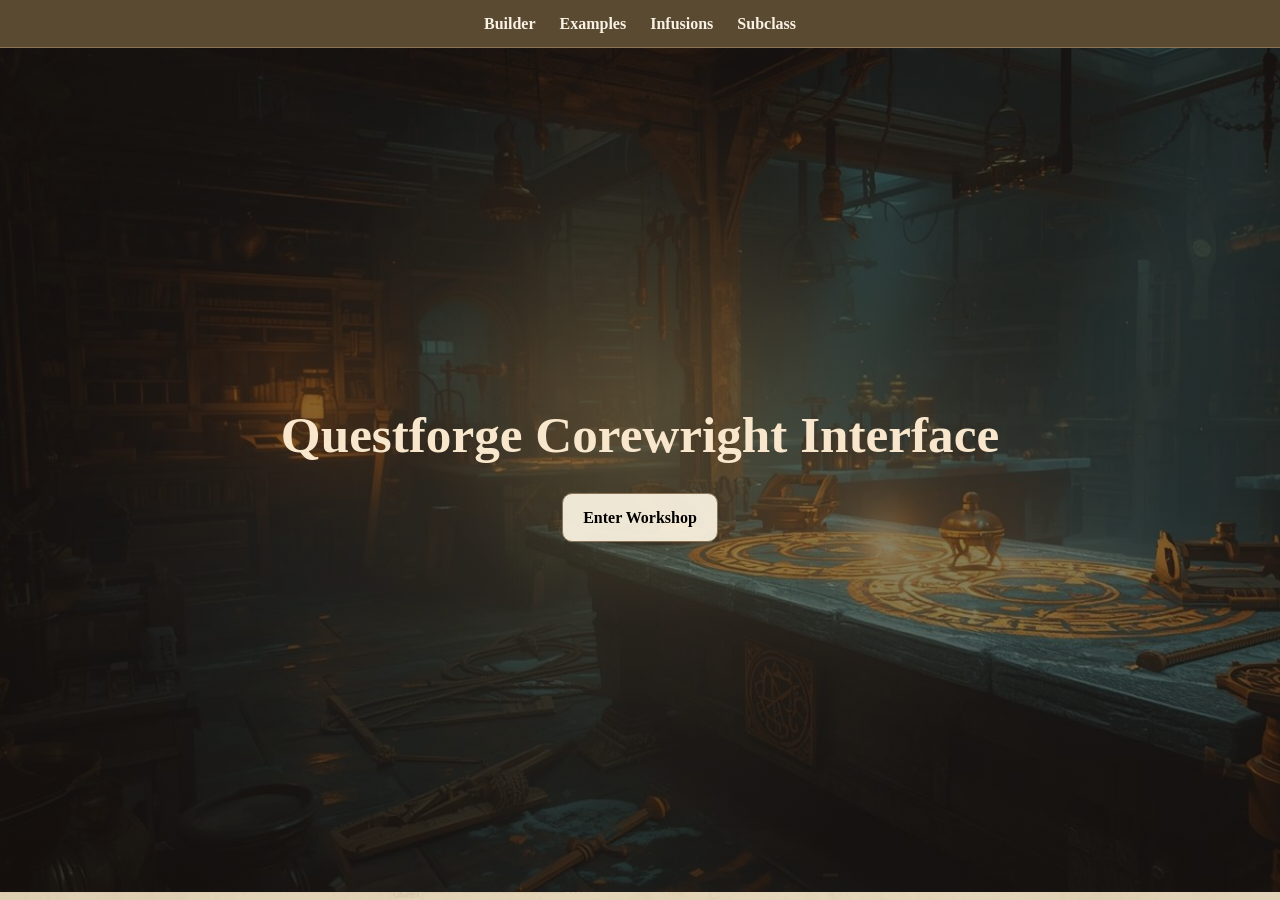
==== commit 898511da: "3.4 Stability & Structure Pass" ====
--- a/index.html
+++ b/index.html
@@ -1,277 +1,419 @@
 <!DOCTYPE html>
 <html lang="en">
-<head>
-  <meta charset="UTF-8">
-  <title>Questforge Corewright Interface</title>
-  <meta name="viewport" content="width=device-width, initial-scale=1.0">
-  <link rel="stylesheet" href="./css/style.css">
-</head>
-<body>
-
-  <!-- ===== NAVIGATION ===== -->
-  <div class="nav">
-    <a href="./">Builder</a>
-    <a href="./examples/">Examples</a>
-    <a href="./infusions/">Infusions</a>
-    <a href="./corewright/">Subclass</a>
-  </div>
-
-  <!-- ===== SPLASH SCREEN ===== -->
-<div id="splash">
-  <div class="splash-particles splash-particles-back"></div>
-  <div class="splash-particles splash-particles-front"></div>
-
-  <h1>Questforge Corewright Interface</h1>
-  <button onclick="enterApp()">Enter Workshop</button>
-</div>
-
-  <!-- ===== APP CONTAINER ===== -->
-  <div id="app" style="display:none;">
-    <div class="page-shell">
-      <div class="builder-layout">
-
-        <!-- LEFT COLUMN -->
-        <section class="builder-panel">
-          <h2>Assembly</h2>
-
-          <!-- ===== TOP CONTROLS ===== -->
-          <div class="builder-top-controls">
-            <div class="control-group">
-              <label for="level">Level</label>
-              <input id="level" type="number" value="10" min="1" max="20">
-            </div>
-
-            <div class="control-group">
-              <label for="intMod">INT Mod</label>
-              <input id="intMod" type="number" value="4" min="-5" max="10">
-            </div>
-
-            <div class="control-group">
-              <label for="mode">Mode</label>
-              <select id="mode">
-                <option value="single">Single Golem</option>
-                <option value="multi">Multi-Golem</option>
-                <option value="fusion">Fusion Mode</option>
-              </select>
-            </div>
-          </div>
-
-          <!-- ===== PRIMARY ASSEMBLY PANEL ===== -->
-          <div class="assembly-panel">
-
-            <div class="assembly-card">
-              <button class="assembly-toggle" type="button" data-target="templates-section">
-                <span>Templates</span>
-                <span class="toggle-icon">+</span>
-              </button>
-              <div class="assembly-content is-collapsed" id="templates-section">
-                <div id="templates"></div>
-              </div>
-            </div>
-
-            <div class="assembly-card">
-              <button class="assembly-toggle" type="button" data-target="constructforms-section">
-                <span>Construct Forms</span>
-                <span class="toggle-icon">+</span>
-              </button>
-              <div class="assembly-content is-collapsed" id="constructforms-section">
-                <div id="constructForms"></div>
-              </div>
-            </div>
-
-            <div class="assembly-card">
-              <button class="assembly-toggle" type="button" data-target="infusions-section">
-                <span>Infusions</span>
-                <span class="toggle-icon">+</span>
-              </button>
-              <div class="assembly-content is-collapsed" id="infusions-section">
-                <div class="infusion-slot-row">
-                  <span id="infusionSlotCounter" class="slot-counter">Infusion Slots: 0 / 0</span>
-                </div>
-                <div id="infusions"></div>
-              </div>
-            </div>
-
-            <div class="assembly-card">
-              <button class="assembly-toggle" type="button" data-target="engines-section">
-                <span>Engines</span>
-                <span class="toggle-icon">+</span>
-              </button>
-              <div class="assembly-content is-collapsed" id="engines-section">
-                <div id="engines"></div>
-              </div>
-            </div>
-
-          </div>
-
-          <!-- ===== ACTIONS ===== -->
-          <div class="action-row">
-            <button id="printBuild" type="button">Print / Save PDF</button>
-            <button id="downloadTxt" type="button">Download .txt</button>
-            <button id="saveBuild" type="button">Save Named Build</button>
-            <button id="loadBuildBtn" type="button">Load Selected</button>
-            <button id="deleteBuildBtn" type="button">Delete Selected</button>
-            <button id="copyStatBlockBtn" type="button">Copy Stat Block</button>
-            <button id="copyShareLink" type="button">Share Build</button>
-          </div>
-
-          <div class="save-manager-row">
-            <input id="saveName" type="text" placeholder="Enter build name">
-            <select id="savedBuildsSelect">
-              <option value="">-- Select Saved Build --</option>
-            </select>
-          </div>
-
-          <input id="shareLink" type="text" readonly style="width:100%; margin-top:12px;">
-
-          <!-- ===== HIDDEN COMPATIBILITY INPUTS ===== -->
-          <div class="compat-hidden-inputs" aria-hidden="true">
-            <select id="template" tabindex="-1">
-              <option value="none">None</option>
-            </select>
-
-            <select id="constructForm" tabindex="-1">
-              <option value="none">None</option>
-            </select>
-
-            <select id="engine" tabindex="-1">
-              <option value="none">None</option>
-            </select>
-          </div>
-
-          <!-- ===== SECOND GOLEM ===== -->
-          <div id="golem2" class="builder-panel" style="display:none; margin-top:20px;">
-            <h2>Second Golem</h2>
-
+  <head>
+    <meta charset="UTF-8" />
+    <title>Questforge Corewright Interface</title>
+    <meta name="viewport" content="width=device-width, initial-scale=1.0" />
+    <link rel="stylesheet" href="./css/style.css" />
+  </head>
+
+  <body>
+    <!-- ===== NAVIGATION ===== -->
+    <div class="nav">
+      <a href="./">Builder</a>
+      <a href="./examples/">Examples</a>
+      <a href="./infusions/">Infusions</a>
+      <a href="./corewright/">Subclass</a>
+    </div>
+
+    <!-- ===== SPLASH SCREEN ===== -->
+    <div id="splash">
+      <div class="splash-particles splash-particles-back"></div>
+      <div class="splash-particles splash-particles-front"></div>
+
+      <h1>Questforge Corewright Interface</h1>
+      <button onclick="enterApp()">Enter Workshop</button>
+    </div>
+
+    <!-- ===== APP CONTAINER ===== -->
+    <div id="app" style="display: none;">
+      <div class="page-shell">
+        <div class="builder-layout">
+          <!-- ========================================= -->
+          <!-- LEFT COLUMN / BUILDER INPUTS -->
+          <!-- ========================================= -->
+          <section class="builder-panel">
+            <h2>Assembly</h2>
+
+            <!-- ===== TOP CONTROLS ===== -->
+            <!--
+              Primary global controls for the main build.
+              These drive builder.js state updates and mode gating.
+            -->
             <div class="builder-top-controls">
               <div class="control-group">
-                <label for="level2">Level</label>
-                <input id="level2" type="number" value="10" min="1" max="20">
+                <label for="level">Level</label>
+                <input id="level" type="number" value="10" min="1" max="20" />
               </div>
 
               <div class="control-group">
-                <label for="intMod2">INT Mod</label>
-                <input id="intMod2" type="number" value="4" min="-5" max="10">
+                <label for="intMod">INT Mod</label>
+                <input id="intMod" type="number" value="4" min="-5" max="10" />
               </div>
 
               <div class="control-group">
-                <label for="mode-display">Mode</label>
-                <input id="mode-display" type="text" value="Linked to top mode selector" readonly>
-              </div>
-            </div>
-
+                <label for="mode">Mode</label>
+                <select id="mode">
+                  <option value="single">Single Golem</option>
+                  <option value="awakened">Awakened Core (17th Level)</option>
+                  <option value="multi">Multi-Golem (17th Level)</option>
+                  <option value="fusion">Fusion Mode (17th Level)</option>
+                </select>
+
+                <div
+                  id="modeLockNote"
+                  class="section-note"
+                  style="display: none; margin-top: 8px;"
+                >
+                  Penultimate Golemmancy options unlock at 17th level.
+                </div>
+              </div>
+            </div>
+
+            <!-- ===== PRIMARY ASSEMBLY PANEL ===== -->
+            <!--
+              Main collapsible build sections for golem #1.
+              These IDs are used by builder.js assembly toggle behavior.
+            -->
             <div class="assembly-panel">
-
+              <!-- --- Templates --- -->
               <div class="assembly-card">
-                <button class="assembly-toggle" type="button" data-target="templates2-section">
+                <button
+                  class="assembly-toggle"
+                  type="button"
+                  data-target="templates-section"
+                >
                   <span>Templates</span>
                   <span class="toggle-icon">+</span>
                 </button>
-                <div class="assembly-content is-collapsed" id="templates2-section">
-                  <div id="templates2"></div>
-                </div>
-              </div>
-
+
+                <div class="assembly-content is-collapsed" id="templates-section">
+                  <div id="templates"></div>
+                </div>
+              </div>
+
+              <!-- --- Construct Forms --- -->
               <div class="assembly-card">
-                <button class="assembly-toggle" type="button" data-target="constructforms2-section">
+                <button
+                  class="assembly-toggle"
+                  type="button"
+                  data-target="constructforms-section"
+                >
                   <span>Construct Forms</span>
                   <span class="toggle-icon">+</span>
                 </button>
-                <div class="assembly-content is-collapsed" id="constructforms2-section">
-                  <div id="constructForms2"></div>
-                </div>
-              </div>
-
+
+                <div
+                  class="assembly-content is-collapsed"
+                  id="constructforms-section"
+                >
+                  <div id="constructForms"></div>
+                </div>
+              </div>
+
+              <!-- --- Infusions --- -->
               <div class="assembly-card">
-                <button class="assembly-toggle" type="button" data-target="infusions2-section">
+                <button
+                  class="assembly-toggle"
+                  type="button"
+                  data-target="infusions-section"
+                >
                   <span>Infusions</span>
                   <span class="toggle-icon">+</span>
                 </button>
-                <div class="assembly-content is-collapsed" id="infusions2-section">
+
+                <div class="assembly-content is-collapsed" id="infusions-section">
                   <div class="infusion-slot-row">
-                    <span id="infusionSlotCounter2" class="slot-counter">Infusion Slots: 0 / 0</span>
+                    <span id="infusionSlotCounter" class="slot-counter">
+                      Infusion Slots: 0 / 0
+                    </span>
                   </div>
-                  <div id="infusions2"></div>
-                </div>
-              </div>
-
+
+                  <div id="infusions"></div>
+                </div>
+              </div>
+
+              <!-- --- Engines --- -->
               <div class="assembly-card">
-                <button class="assembly-toggle" type="button" data-target="engines2-section">
+                <button
+                  class="assembly-toggle"
+                  type="button"
+                  data-target="engines-section"
+                >
                   <span>Engines</span>
                   <span class="toggle-icon">+</span>
                 </button>
-                <div class="assembly-content is-collapsed" id="engines2-section">
-                  <div id="engines2"></div>
-                </div>
-              </div>
-
-            </div>
-
-            <!-- ===== HIDDEN COMPATIBILITY INPUTS (SECOND GOLEM) ===== -->
+
+                <div class="assembly-content is-collapsed" id="engines-section">
+                  <div id="engines"></div>
+                </div>
+              </div>
+            </div>
+
+            <!-- ===== BUILD SAVE / LOAD ACTIONS ===== -->
+            <!--
+              Save system controls.
+              Buttons are bound in builder.js bindEvents().
+            -->
+            <div class="action-row">
+              <button id="saveBuild" type="button">Save Named Build</button>
+              <button id="loadBuildBtn" type="button">Load Saved Build</button>
+              <button id="deleteBuildBtn" type="button">Delete Selected</button>
+            </div>
+
+            <!-- ===== SAVE MANAGER ===== -->
+            <div class="save-manager-row">
+              <input id="saveName" type="text" placeholder="Enter build name" />
+
+              <select id="savedBuildsSelect">
+                <option value="">-- Select Saved Build --</option>
+              </select>
+            </div>
+
+            <!-- ===== VISIBLE SHARE LINK FIELD ===== -->
+            <!--
+              User-visible share URL field.
+              builder.js should write the generated link here for manual copy/reference.
+            -->
+            <input
+              id="shareLinkVisible"
+              type="text"
+              readonly
+              style="width: 100%; margin-top: 12px;"
+            />
+
+            <!-- ===== HIDDEN COMPATIBILITY INPUTS ===== -->
+            <!--
+              Hidden native form controls used as compatibility/state mirrors.
+              Card UI writes into these; builder.js also reads from them.
+            -->
             <div class="compat-hidden-inputs" aria-hidden="true">
-              <select id="template2" tabindex="-1">
+              <select id="template" tabindex="-1">
                 <option value="none">None</option>
               </select>
 
-              <select id="constructForm2" tabindex="-1">
+              <select id="constructForm" tabindex="-1">
                 <option value="none">None</option>
               </select>
 
-              <select id="engine2" tabindex="-1">
+              <select id="engine" tabindex="-1">
                 <option value="none">None</option>
               </select>
             </div>
-          </div>
-        </section>
-
-        <!-- RIGHT COLUMN -->
-        <aside class="builder-output">
-          <div class="summary-card">
-            <h2>Assembly Summary</h2>
-            <div id="selectionSummary"></div>
-            <div id="secondarySummary" style="display:none; margin-top:12px;"></div>
-          </div>
-
-          <div class="statblock-card">
-            <h2>Construct Stat Block</h2>
-            <div id="statBlockOutput"></div>
-            <div id="secondaryStatBlock" style="display:none; margin-top:16px;"></div>
-          </div>
-
-          <div class="statblock-card">
-            <h2>Concept Art Prompt</h2>
-
-            <div class="prompt-card-actions">
-              <label for="promptModeSelect">Prompt Mode</label>
-              <select id="promptModeSelect">
-                <option value="standard">Standard Prompt</option>
-                <option value="safe">Canva-Safe Prompt</option>
-              </select>
-              <button id="copyConceptArtPromptBtn" type="button">Copy Prompt</button>
-            </div>
-
-            <textarea
-              id="conceptArtPromptOutput"
-              rows="12"
-              readonly
-              placeholder="Your generated concept art prompt will appear here..."
-            ></textarea>
-          </div>
-        </aside>
-
+
+            <!-- ========================================= -->
+            <!-- SECOND GOLEM PANEL -->
+            <!-- ========================================= -->
+            <!--
+              Only shown in Multi-Golem mode.
+              Mirrors the main build structure for golem #2.
+            -->
+            <div id="golem2" class="builder-panel" style="display: none; margin-top: 20px;">
+              <h2>Second Golem</h2>
+
+              <!-- ===== SECOND GOLEM TOP CONTROLS ===== -->
+              <div class="builder-top-controls">
+                <div class="control-group">
+                  <label for="level2">Level</label>
+                  <input id="level2" type="number" value="10" min="1" max="20" />
+                </div>
+
+                <div class="control-group">
+                  <label for="intMod2">INT Mod</label>
+                  <input id="intMod2" type="number" value="4" min="-5" max="10" />
+                </div>
+
+                <div class="control-group">
+                  <label for="mode-display">Mode</label>
+                  <input
+                    id="mode-display"
+                    type="text"
+                    value="Linked to top mode selector"
+                    readonly
+                  />
+                </div>
+              </div>
+
+              <!-- ===== SECOND GOLEM ASSEMBLY PANEL ===== -->
+              <div class="assembly-panel">
+                <!-- --- Templates 2 --- -->
+                <div class="assembly-card">
+                  <button
+                    class="assembly-toggle"
+                    type="button"
+                    data-target="templates2-section"
+                  >
+                    <span>Templates</span>
+                    <span class="toggle-icon">+</span>
+                  </button>
+
+                  <div class="assembly-content is-collapsed" id="templates2-section">
+                    <div id="templates2"></div>
+                  </div>
+                </div>
+
+                <!-- --- Construct Forms 2 --- -->
+                <div class="assembly-card">
+                  <button
+                    class="assembly-toggle"
+                    type="button"
+                    data-target="constructforms2-section"
+                  >
+                    <span>Construct Forms</span>
+                    <span class="toggle-icon">+</span>
+                  </button>
+
+                  <div
+                    class="assembly-content is-collapsed"
+                    id="constructforms2-section"
+                  >
+                    <div id="constructForms2"></div>
+                  </div>
+                </div>
+
+                <!-- --- Infusions 2 --- -->
+                <div class="assembly-card">
+                  <button
+                    class="assembly-toggle"
+                    type="button"
+                    data-target="infusions2-section"
+                  >
+                    <span>Infusions</span>
+                    <span class="toggle-icon">+</span>
+                  </button>
+
+                  <div class="assembly-content is-collapsed" id="infusions2-section">
+                    <div class="infusion-slot-row">
+                      <span id="infusionSlotCounter2" class="slot-counter">
+                        Infusion Slots: 0 / 0
+                      </span>
+                    </div>
+
+                    <div id="infusions2"></div>
+                  </div>
+                </div>
+
+                <!-- --- Engines 2 --- -->
+                <div class="assembly-card">
+                  <button
+                    class="assembly-toggle"
+                    type="button"
+                    data-target="engines2-section"
+                  >
+                    <span>Engines</span>
+                    <span class="toggle-icon">+</span>
+                  </button>
+
+                  <div class="assembly-content is-collapsed" id="engines2-section">
+                    <div id="engines2"></div>
+                  </div>
+                </div>
+              </div>
+
+              <!-- ===== HIDDEN COMPATIBILITY INPUTS (SECOND GOLEM) ===== -->
+              <div class="compat-hidden-inputs" aria-hidden="true">
+                <select id="template2" tabindex="-1">
+                  <option value="none">None</option>
+                </select>
+
+                <select id="constructForm2" tabindex="-1">
+                  <option value="none">None</option>
+                </select>
+
+                <select id="engine2" tabindex="-1">
+                  <option value="none">None</option>
+                </select>
+              </div>
+            </div>
+          </section>
+
+          <!-- ========================================= -->
+          <!-- RIGHT COLUMN / OUTPUTS -->
+          <!-- ========================================= -->
+          <aside class="builder-output">
+            <!-- ===== ASSEMBLY SUMMARY ===== -->
+            <div class="summary-card">
+              <h2>Assembly Summary</h2>
+              <div id="selectionSummary"></div>
+              <div id="secondarySummary" style="display: none; margin-top: 12px;"></div>
+            </div>
+
+            <!-- ===== STAT BLOCK OUTPUT CARD ===== -->
+            <!--
+              Main stat block render area.
+              Primary HTML output mounts to #statBlockOutput.
+              Multi-Golem secondary output mounts to #secondaryStatBlock.
+            -->
+            <div class="statblock-card">
+              <!-- --- Stat Block Header / Buttons --- -->
+              <div class="statblock-header-row">
+                <h2>Construct Stat Block</h2>
+
+                <div class="statblock-actions">
+                  <button id="copyStatBlockBtn" type="button">Copy</button>
+                  <button id="copyShareLink" type="button">Share</button>
+                  <button id="downloadTxt" type="button">.txt</button>
+                  <button id="printBuild" type="button">Print</button>
+                </div>
+              </div>
+
+              <!-- --- Hidden Share Link Mirror --- -->
+              <input
+                id="shareLinkMain"
+                class="share-link-hidden"
+                type="text"
+                readonly
+                aria-hidden="true"
+                tabindex="-1"
+              />
+
+              <!-- --- Primary Stat Block Output Mount --- -->
+              <div id="statBlockOutput"></div>
+
+              <!-- --- Secondary Stat Block Output Mount --- -->
+              <div id="secondaryStatBlock" style="display: none; margin-top: 16px;"></div>
+            </div>
+
+            <!-- ===== CONCEPT ART PROMPT CARD ===== -->
+            <div class="statblock-card">
+              <h2>Concept Art Prompt</h2>
+
+              <!-- --- Prompt Controls --- -->
+              <div class="prompt-card-actions">
+                <label for="promptModeSelect">Prompt Mode</label>
+
+                <select id="promptModeSelect">
+                  <option value="standard">Standard Prompt</option>
+                  <option value="safe">Canva-Safe Prompt</option>
+                </select>
+
+                <button id="copyConceptArtPromptBtn" type="button">
+                  Copy Prompt
+                </button>
+              </div>
+
+              <!-- --- Prompt Output --- -->
+              <textarea
+                id="conceptArtPromptOutput"
+                rows="12"
+                readonly
+                placeholder="Your generated concept art prompt will appear here..."
+              ></textarea>
+            </div>
+          </aside>
+        </div>
       </div>
     </div>
-  </div>
-
-  <!-- ===== SPLASH HELPER ===== -->
-  <script>
-    function enterApp() {
-      document.getElementById("splash").style.display = "none";
-      document.getElementById("app").style.display = "block";
-    }
-  </script>
-
-  <!-- ===== MODULE SCRIPT ===== -->
-  <script type="module" src="./src/builder.js"></script>
-</body>
+
+    <!-- ===== SPLASH HELPER ===== -->
+    <script>
+      function enterApp() {
+        document.getElementById("splash").style.display = "none";
+        document.getElementById("app").style.display = "block";
+      }
+    </script>
+
+    <!-- ===== MODULE SCRIPT ===== -->
+    <script type="module" src="./src/builder.js"></script>
+  </body>
 </html>
--- a/css/style.css
+++ b/css/style.css
@@ -1,6 +1,10 @@
 /* =========================
    Questforge Corewright Interface
-   Full CSS Drop-In
+   Full CSS Drop-In (3.4 Clean Pass)
+   ========================= */
+
+/* =========================
+   Root / Theme
    ========================= */
 
 :root {
@@ -21,6 +25,10 @@
   --max-width: 1400px;
 }
 
+/* =========================
+   Reset / Base
+   ========================= */
+
 * {
   box-sizing: border-box;
 }
@@ -60,6 +68,7 @@
   color: inherit;
   text-decoration: none;
 }
+
 /* =========================
    Navigation
    ========================= */
@@ -80,8 +89,6 @@
 .nav a {
   color: var(--nav-ink);
   font-weight: 700;
-  text-decoration: none;
-  padding: 4px 2px;
 }
 
 .nav a:hover {
@@ -106,154 +113,56 @@
     linear-gradient(rgba(32, 24, 16, 0.55), rgba(32, 24, 16, 0.55)),
     url("../images/hero-workshop.jpg");
   background-size: cover;
-  background-position: center;
-  background-repeat: no-repeat;
-}
-#splash::before {
-  content: "";
-  position: absolute;
-  inset: 0;
-  background:
-    radial-gradient(circle at center, rgba(255, 220, 140, 0.08), transparent 55%);
-  pointer-events: none;
-}
-
-#splash > * {
-  position: relative;
-  z-index: 1;
-}
-
-/* =========================
-   Living Workshop Splash
-   ========================= */
-
+}
+
+#splash::before,
 #splash::after {
   content: "";
   position: absolute;
   inset: 0;
+  pointer-events: none;
+}
+
+#splash::before {
+  background:
+    radial-gradient(circle at center, rgba(255, 220, 140, 0.08), transparent 55%);
+}
+
+#splash::after {
   background:
     radial-gradient(circle at 50% 42%, rgba(255, 210, 120, 0.10), transparent 28%),
     radial-gradient(circle at 50% 42%, rgba(255, 170, 80, 0.06), transparent 42%);
   animation: splashGlowPulse 8s ease-in-out infinite;
-  pointer-events: none;
-  z-index: 0;
-}
-
-.splash-particles {
-  position: absolute;
-  inset: -10%;
-  pointer-events: none;
-  z-index: 0;
-  opacity: 0.55;
-  background-repeat: repeat;
-}
-
-.splash-particles-back {
-  background-image:
-    radial-gradient(circle, rgba(255, 220, 150, 0.16) 0 1px, transparent 1.5px),
-    radial-gradient(circle, rgba(255, 245, 220, 0.12) 0 1px, transparent 1.5px),
-    radial-gradient(circle, rgba(255, 180, 90, 0.10) 0 2px, transparent 2.5px);
-  background-size: 180px 180px, 260px 260px, 320px 320px;
-  background-position: 0 0, 40px 80px, 120px 30px;
-  animation: driftParticlesBack 22s linear infinite;
-  filter: blur(0.3px);
-}
-
-.splash-particles-front {
-  background-image:
-    radial-gradient(circle, rgba(255, 235, 190, 0.20) 0 1.2px, transparent 1.8px),
-    radial-gradient(circle, rgba(255, 200, 120, 0.14) 0 1.8px, transparent 2.4px);
-  background-size: 220px 220px, 340px 340px;
-  background-position: 60px 20px, 140px 110px;
-  animation: driftParticlesFront 16s linear infinite;
-  opacity: 0.38;
-}
-
-@keyframes splashGlowPulse {
-  0%, 100% {
-    opacity: 0.72;
-    transform: scale(1);
-  }
-  50% {
-    opacity: 1;
-    transform: scale(1.02);
-  }
-}
-
-@keyframes driftParticlesBack {
-  0% {
-    transform: translate3d(0, 0, 0);
-  }
-  50% {
-    transform: translate3d(-10px, -14px, 0);
-  }
-  100% {
-    transform: translate3d(-20px, -28px, 0);
-  }
-}
-
-@keyframes driftParticlesFront {
-  0% {
-    transform: translate3d(0, 0, 0);
-  }
-  50% {
-    transform: translate3d(12px, -18px, 0);
-  }
-  100% {
-    transform: translate3d(24px, -36px, 0);
-  }
+}
+
+#splash > * {
+  position: relative;
+  z-index: 1;
 }
 
 #splash h1 {
   margin: 0 0 20px;
   font-size: clamp(2rem, 4vw, 3.25rem);
   color: #f8e7cc;
-  text-shadow: 0 2px 10px rgba(0, 0, 0, 0.45);
 }
 
 #splash button {
   border: 1px solid var(--border);
   background: rgba(253, 246, 227, 0.92);
-  color: var(--ink);
   border-radius: 10px;
   padding: 12px 20px;
   font-weight: 700;
   cursor: pointer;
-  box-shadow: 0 8px 24px rgba(0, 0, 0, 0.18);
-  backdrop-filter: blur(2px);
-}
-
-#splash button:hover {
-  filter: brightness(1.04);
-  transform: translateY(-1px);
-}
-
-/* =========================
-   App shell
-   ========================= */
-
-#app {
-  width: 100%;
 }
 
 /* =========================
    Layout
    ========================= */
-
-.page-shell,
-.site-shell,
-.main-shell,
-.builder-shell {
-  width: min(100%, var(--max-width));
-  margin: 0 auto;
-  padding: 20px;
-}
 
 .builder-layout {
   display: grid;
   grid-template-columns: minmax(0, 1.25fr) minmax(320px, 0.75fr);
   gap: 20px;
-  align-items: start;
 }
 
 .builder-panel,
@@ -265,391 +174,75 @@
   box-shadow: var(--shadow);
 }
 
-.builder-panel {
-  padding: 18px;
-}
-
-.builder-output {
-  display: grid;
-  gap: 16px;
-  position: sticky;
-  top: 18px;
-}
-
-.summary-card,
-.statblock-card {
-  padding: 16px;
-}
-
-.summary-card h2,
-.statblock-card h2 {
-  margin: 0 0 12px;
-  font-size: 1.15rem;
-  color: var(--muted);
-}
-
-/* =========================
-   Top controls
-   ========================= */
-
-.builder-top-controls {
-  display: grid;
-  grid-template-columns: repeat(3, minmax(120px, 1fr));
-  gap: 12px;
-  margin-bottom: 18px;
-}
-
-.control-group {
-  display: flex;
-  flex-direction: column;
-  gap: 6px;
-}
-
-.control-group label {
-  font-weight: 700;
-  color: var(--muted);
-  font-size: 0.95rem;
-}
-
-.control-group input,
-.control-group select {
-  width: 100%;
-  padding: 10px 12px;
-  border: 1px solid var(--border);
-  border-radius: 10px;
-  background: #fffaf0;
-  color: var(--ink);
-}
-
-/* =========================
-   Assembly sections
-   ========================= */
-
-.assembly-panel {
-  display: grid;
-  gap: 14px;
-}
-
-.assembly-card {
-  background: var(--panel);
-  border: 1px solid var(--border);
-  border-radius: 12px;
-  overflow: hidden;
-}
-
-.assembly-toggle {
-  width: 100%;
-  border: 0;
-  background: var(--panel-alt);
-  color: var(--ink);
-  display: flex;
-  justify-content: space-between;
-  align-items: center;
-  padding: 12px 16px;
-  cursor: pointer;
-  font-weight: 700;
-  letter-spacing: 0.02em;
-}
-
-.assembly-toggle:hover {
-  background: #eadcc2;
-}
-
-.toggle-icon {
-  font-size: 1.15rem;
-  line-height: 1;
-}
-
-.assembly-content {
-  padding: 14px 16px 16px;
-  display: grid;
-  gap: 12px;
-}
-
-.assembly-content.is-collapsed {
-  display: none;
-}
-
-/* =========================
-   Generic selection cards
+/* =========================
+   Cards / Selection
    ========================= */
 
 .select-card {
-  display: block;
   border: 1px solid var(--border);
   border-radius: 12px;
   background: #fffaf0;
   padding: 12px;
   cursor: pointer;
-  transition: transform 0.12s ease, box-shadow 0.12s ease, border-color 0.12s ease, background 0.12s ease;
+  transition: 0.12s ease;
 }
 
 .select-card:hover {
   transform: translateY(-1px);
-  box-shadow: 0 2px 8px rgba(0, 0, 0, 0.08);
-}
-
-.select-card input {
-  display: none;
 }
 
 .select-card.selected {
   border-color: var(--accent);
-  box-shadow: 0 0 0 2px var(--accent-soft);
   background: #fff7ea;
 }
 
-.select-card.locked {
-  opacity: 0.62;
-  cursor: not-allowed;
-}
-
-.select-card-header {
-  display: flex;
-  justify-content: space-between;
-  align-items: flex-start;
-  gap: 10px;
-  margin-bottom: 8px;
-}
-
-.select-card-header strong {
-  font-size: 1rem;
-  color: var(--ink);
-}
-
-.select-card-body p {
-  margin: 0 0 8px;
-}
-
-.card-preview {
-  font-size: 0.92rem;
-  color: #3f3425;
-  border-top: 1px solid var(--border-soft);
-  padding-top: 8px;
-}
-
-.card-tags {
-  display: flex;
-  flex-wrap: wrap;
-  gap: 6px;
-}
-
 .tag {
-  display: inline-block;
   padding: 2px 8px;
   border-radius: 999px;
   border: 1px solid var(--border);
   background: #efe4cf;
   font-size: 0.78rem;
-  color: var(--muted);
-  white-space: nowrap;
-}
-
-.lock-note {
-  font-size: 0.8rem;
-  color: var(--muted);
-  white-space: nowrap;
-}
-
-.section-note {
-  font-size: 0.88rem;
-  color: var(--muted);
-  background: #f7eddc;
-  border: 1px dashed var(--border);
-  border-radius: 10px;
-  padding: 10px 12px;
 }
 
 /* =========================
    Infusions
    ========================= */
-
-.infusion-slot-row {
-  display: flex;
-  justify-content: flex-start;
-  align-items: center;
-}
-
-.slot-counter {
-  display: inline-block;
-  padding: 6px 10px;
-  border-radius: 999px;
-  background: #efe4cf;
-  border: 1px solid var(--border);
-  font-size: 0.85rem;
-  color: var(--muted);
-  font-weight: 700;
-}
 
 .infusion-group {
   display: grid;
   gap: 10px;
 }
 
-.infusion-group-title {
-  margin: 4px 0 2px;
-  font-size: 0.98rem;
-  color: var(--muted);
-  border-bottom: 1px solid var(--border-soft);
-  padding-bottom: 4px;
-}
-
-.infusion-pill-row {
-  display: flex;
-  flex-wrap: wrap;
-  gap: 8px;
-  margin-top: 8px;
-}
-
 .infusion-pill {
   display: inline-flex;
-  align-items: center;
   gap: 6px;
   padding: 5px 10px;
   border-radius: 999px;
   background: #efe4cf;
-  border: 1px solid var(--border);
-  font-size: 0.82rem;
-  color: var(--muted);
-}
-
-.infusion-pill button {
-  border: 0;
-  background: transparent;
-  cursor: pointer;
-  color: var(--muted);
-  font-weight: 700;
-  padding: 0;
-}
-
-/* =========================
-   Summary block
-   ========================= */
-
-#selectionSummary {
-  display: grid;
-  gap: 10px;
-}
-
-.summary-line {
-  padding: 10px 12px;
-  border: 1px solid var(--border-soft);
-  border-radius: 10px;
-  background: #fffaf0;
-}
-
-.summary-line strong {
-  color: var(--muted);
-}
-
-/* =========================
-   Stat block
-   ========================= */
-
-#statBlockOutput {
-  display: block;
-}
+}
+
+/* =========================
+   Stat Block
+   ========================= */
 
 .stat-block {
   background: #fffaf0;
   border: 1px solid var(--border);
   border-radius: 12px;
   padding: 16px;
-  color: var(--ink);
-}
-
-.stat-block h2,
-.stat-block h3,
-.stat-block h4 {
-  margin: 0;
-}
-
-.stat-block .creature-name {
-  font-size: 1.35rem;
-  color: var(--ink);
-  margin-bottom: 4px;
-}
-
-.stat-block .creature-meta {
-  font-style: italic;
-  color: var(--muted);
-  margin-bottom: 12px;
-}
-
-.stat-block hr {
-  border: 0;
-  border-top: 1px solid var(--border);
-  margin: 12px 0;
-}
-
-.stat-block p {
-  margin: 6px 0;
 }
 
 .stat-block .ability-grid {
   display: grid;
-  grid-template-columns: repeat(6, minmax(0, 1fr));
+  grid-template-columns: repeat(6, 1fr);
   gap: 8px;
-  margin: 12px 0;
-}
-
-.stat-block .ability-box {
-  border: 1px solid var(--border);
-  border-radius: 10px;
-  background: #f8efe0;
-  padding: 8px 6px;
-  text-align: center;
-}
-
-.stat-block .ability-box strong {
-  display: block;
-  font-size: 0.9rem;
-  color: var(--muted);
-}
-
-.stat-block .trait-block,
-.stat-block .action-block,
-.stat-block .reaction-block {
-  margin-top: 10px;
-}
-
-.stat-block .trait-block h4,
-.stat-block .action-block h4,
-.stat-block .reaction-block h4 {
-  margin-bottom: 6px;
-  color: var(--muted);
-}
-
-/* =========================
-   Concept Art Prompt
-   ========================= */
-
-.prompt-card-actions {
-  display: flex;
-  justify-content: flex-end;
-  margin-bottom: 10px;
-}
-
-#conceptArtPromptOutput {
-  width: 100%;
-  min-height: 240px;
-  resize: vertical;
-  padding: 12px;
-  border: 1px solid var(--border);
-  border-radius: 10px;
-  background: #fffaf0;
-  color: var(--ink);
-  font-family: inherit;
-  line-height: 1.5;
-}
-
-#conceptArtPromptOutput:focus {
-  outline: none;
-  border-color: var(--accent);
-  box-shadow: 0 0 0 2px var(--accent-soft);
-}
-
-#copyConceptArtPromptBtn {
+}
+
+/* =========================
+   Buttons
+   ========================= */
+
+.action-button {
   border: 1px solid var(--border);
   background: var(--nav);
   color: var(--nav-ink);
@@ -659,65 +252,27 @@
   font-weight: 700;
 }
 
-#copyConceptArtPromptBtn:hover {
-  filter: brightness(1.05);
-}
-.prompt-card-actions {
-  display: flex;
-  align-items: center;
-  gap: 10px;
-  flex-wrap: wrap;
-}
-
-#promptModeSelect {
-  padding: 4px 8px;
-  border-radius: 4px;
-  border: 1px solid #8b7355;
-  background: #fdf6e3;
-  font-family: Georgia, serif;
-}
-
-/* =========================
-   Buttons
-   ========================= */
-
-.button-row,
-.action-row {
-  display: flex;
-  flex-wrap: wrap;
-  gap: 10px;
-  margin-top: 14px;
-}
-
-.btn,
-button.btn,
-.action-button {
-  border: 1px solid var(--border);
-  background: var(--nav);
-  color: var(--nav-ink);
-  border-radius: 10px;
-  padding: 10px 14px;
-  cursor: pointer;
-  font-weight: 700;
-}
-
-.btn:hover,
-button.btn:hover,
-.action-button:hover {
-  filter: brightness(1.05);
-}
-
-/* =========================
-   Hidden compatibility controls
-   ========================= */
-
-.compat-hidden-inputs {
-  position: absolute;
-  left: -9999px;
-  top: auto;
-  width: 1px;
-  height: 1px;
-  overflow: hidden;
+/* =========================
+   Example Builds
+   ========================= */
+
+#exampleBuilds {
+  display: grid;
+  grid-template-columns: repeat(2, 1fr);
+  gap: 14px;
+}
+
+.example-build-card:hover {
+  transform: translateY(-2px);
+}
+
+/* =========================
+   Animations
+   ========================= */
+
+@keyframes splashGlowPulse {
+  0%, 100% { opacity: 0.7; }
+  50% { opacity: 1; }
 }
 
 /* =========================
@@ -729,45 +284,8 @@
     grid-template-columns: 1fr;
   }
 
-  .builder-output {
-    position: static;
-  }
-}
-
-@media (max-width: 800px) {
-  .builder-top-controls {
+  #exampleBuilds {
     grid-template-columns: 1fr;
-  }
-
-  .stat-block .ability-grid {
-    grid-template-columns: repeat(3, minmax(0, 1fr));
-  }
-}
-
-@media (max-width: 560px) {
-  .page-shell,
-  .site-shell,
-  .main-shell,
-  .builder-shell {
-    padding: 12px;
-  }
-
-  .builder-panel,
-  .summary-card,
-  .statblock-card {
-    padding: 12px;
-  }
-
-  .assembly-toggle {
-    padding: 11px 12px;
-  }
-
-  .assembly-content {
-    padding: 12px;
-  }
-
-  .stat-block .ability-grid {
-    grid-template-columns: repeat(2, minmax(0, 1fr));
   }
 }
 
@@ -777,133 +295,18 @@
 
 @media print {
   body {
-    background: #fff;
-  }
-
+    background: #fff !important;
+    color: #000 !important;
+  }
+
+  .nav,
   .builder-panel,
   .summary-card {
     display: none !important;
   }
 
-  .builder-layout {
-    display: block;
-  }
-
-  .builder-output,
-  .statblock-card {
-    position: static;
-    border: 0;
-    box-shadow: none;
-    padding: 0;
-    background: #fff;
-  }
-
   .stat-block {
     border: 1px solid #000;
-    box-shadow: none;
     background: #fff;
   }
-}
-.save-manager-row {
-  display: flex;
-  flex-wrap: wrap;
-  gap: 0.5rem;
-  margin-top: 12px;
-}
-
-#saveName,
-#savedBuildsSelect {
-  padding: 0.55rem 0.75rem;
-  border: 1px solid #8b7355;
-  border-radius: 8px;
-  background: #fdf6e3;
-  font-family: inherit;
-  min-width: 220px;
-}
-/* =========================
-   Example Builds Page
-   ========================= */
-
-.example-build-toolbar {
-  display: grid;
-  grid-template-columns: repeat(4, minmax(120px, 1fr));
-  gap: 10px;
-  margin-bottom: 14px;
-}
-
-.example-build-card {
-  transition: transform 0.15s ease, box-shadow 0.15s ease;
-}
-
-.example-build-card:hover {
-  transform: translateY(-2px);
-  box-shadow: 0 4px 12px rgba(0,0,0,0.12);
-}
-
-.example-build-card .card-preview p {
-  margin: 4px 0;
-  font-size: 0.9rem;
-}
-
-.example-build-card .button-row {
-  margin-top: 10px;
-}
-
-.tag.difficulty-Easy {
-  background: #e7f3e7;
-}
-
-.tag.difficulty-Moderate {
-  background: #f3ecd9;
-}
-
-.tag.difficulty-Advanced {
-  background: #f3dede;
-}
-
-/* Mobile tweak */
-@media (max-width: 800px) {
-  .example-build-toolbar {
-    grid-template-columns: 1fr;
-  }
-}
-/* Layout for example build grid */
-
-#exampleBuilds {
-  display: grid;
-  grid-template-columns: repeat(2, minmax(0, 1fr));
-  gap: 14px;
-}
-
-.example-build-card {
-  height: 100%;
-}
-
-/* Responsive */
-@media (max-width: 1080px) {
-  #exampleBuilds {
-    grid-template-columns: 1fr;
-  }
-}
-/* Example banner notification for import to builder */
-.loaded-example-banner,
-.summary-line.loaded-example-banner {
-  background: #f7eddc;
-  border: 2px solid #8b7355;
-  padding: 10px;
-  margin-bottom: 12px;
-  border-radius: 6px;
-  font-size: 0.95rem;
-  animation: exampleFadeIn 0.4s ease-out;
-}
-
-@keyframes exampleFadeIn {
-  from {
-    opacity: 0;
-    transform: translateY(-4px);
-  }
-  to {
-    opacity: 1;
-    transform: translateY(0);
-  }
-}
+}
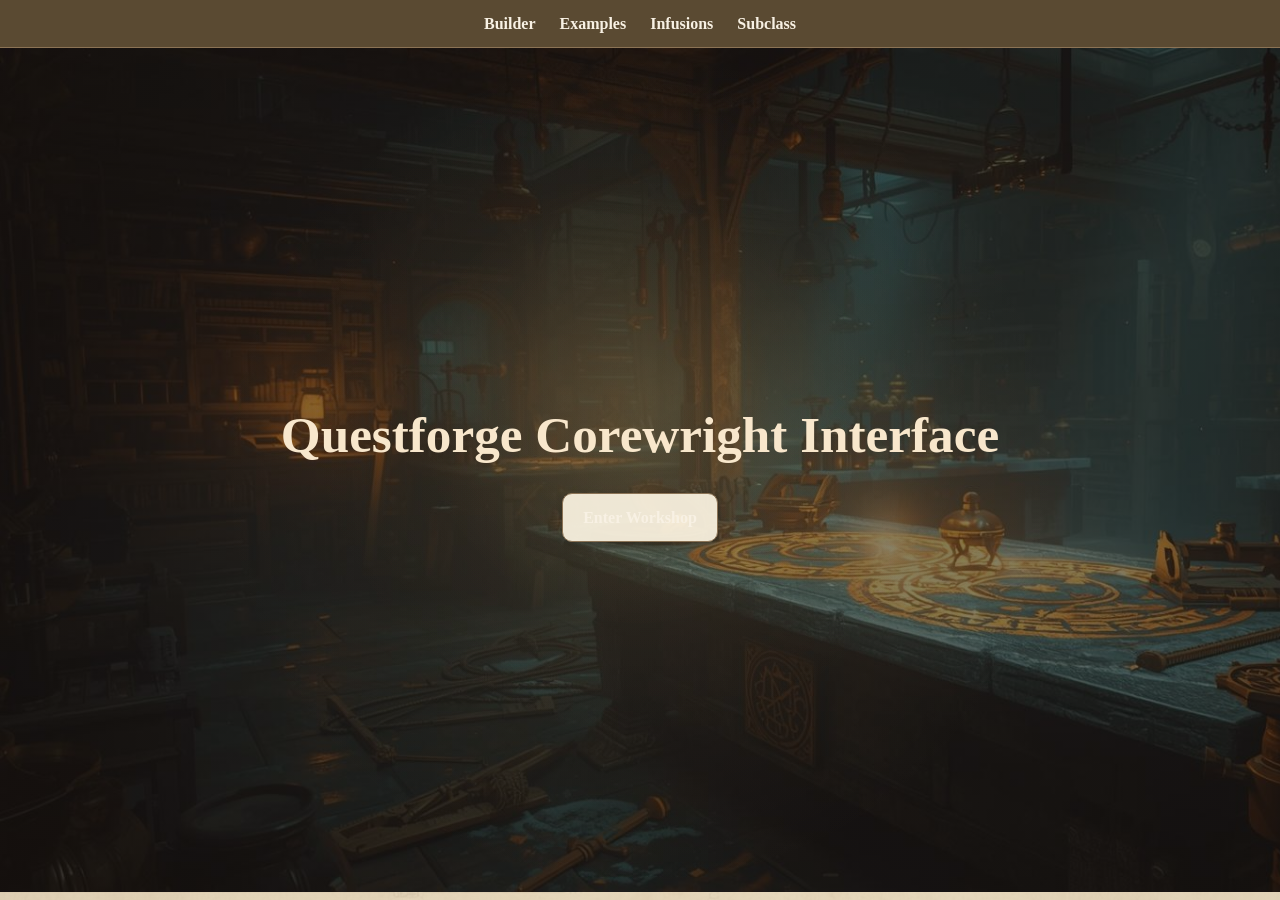
==== commit e7300db1: "v3.5.1 builder recovery, CSS restoration, default chassis reference, and special core system (Anima " ====
--- a/index.html
+++ b/index.html
@@ -91,7 +91,21 @@
                   <div id="templates"></div>
                 </div>
               </div>
-
+              <!-- --- Special Core --- -->
+            <div class="assembly-card">
+             <button
+                class="assembly-toggle"
+                type="button"
+                data-target="specialcores-section"
+                >
+                <span>Special Core</span>
+                <span class="toggle-icon">+</span>
+              </button>
+
+  <div class="assembly-content is-collapsed" id="specialcores-section">
+    <div id="specialCores"></div>
+  </div>
+</div>
               <!-- --- Construct Forms --- -->
               <div class="assembly-card">
                 <button
@@ -199,6 +213,11 @@
               <select id="engine" tabindex="-1">
                 <option value="none">None</option>
               </select>
+
+              <select id="specialCore" tabindex="-1">
+                <option value="none">None</option>
+              </select>
+              
             </div>
 
             <!-- ========================================= -->
--- a/css/style.css
+++ b/css/style.css
@@ -256,16 +256,118 @@
    Example Builds
    ========================= */
 
+.example-build-toolbar {
+  display: flex;
+  flex-direction: column;
+  align-items: center;
+  gap: 14px;
+  margin-top: 16px;
+}
+
+.example-build-toolbar .control-group {
+  width: 100%;
+}
+
+.example-build-toolbar .control-group label {
+  display: block;
+  margin-bottom: 6px;
+  font-weight: 700;
+  color: var(--muted);
+}
+
+.example-build-toolbar .control-group input,
+.example-build-toolbar .control-group select {
+  width: 100%;
+  border: 1px solid var(--border);
+  border-radius: 10px;
+  background: #fffaf0;
+  color: var(--ink);
+  padding: 10px 12px;
+}
+
+.example-build-toolbar > .control-group:first-child {
+  width: min(100%, 720px);
+}
+
+.example-build-toolbar > .control-group:first-child input {
+  font-size: 1rem;
+  padding: 12px 14px;
+}
+
+.example-build-toolbar > .control-group:not(:first-child) {
+  max-width: 220px;
+}
+
+.example-build-toolbar {
+  position: relative;
+}
+
+.example-build-toolbar::after {
+  content: "";
+  display: flex;
+  flex-wrap: wrap;
+  justify-content: center;
+  gap: 12px;
+}
+
+.example-build-toolbar {
+  display: grid;
+  grid-template-columns: repeat(3, minmax(180px, 220px));
+  justify-content: center;
+}
+
+.example-build-toolbar > .control-group:first-child {
+  grid-column: 1 / -1;
+  justify-self: center;
+}
+
+.example-build-toolbar > .control-group:not(:first-child) {
+  width: 100%;
+}
+
+.section-note {
+  text-align: center;
+  color: var(--muted);
+  margin-top: 14px;
+}
+
 #exampleBuilds {
   display: grid;
-  grid-template-columns: repeat(2, 1fr);
+  grid-template-columns: repeat(2, minmax(0, 1fr));
   gap: 14px;
+}
+
+.example-build-card {
+  height: 100%;
+  transition: transform 0.14s ease, box-shadow 0.14s ease;
 }
 
 .example-build-card:hover {
   transform: translateY(-2px);
-}
-
+  box-shadow: 0 4px 12px rgba(0, 0, 0, 0.12);
+}
+
+/* Hide result count / shown count text if present */
+#resultsCount,
+.results-count,
+.results-meta,
+.build-count,
+.example-build-count {
+  display: none !important;
+}
+
+@media (max-width: 800px) {
+  .example-build-toolbar {
+    grid-template-columns: 1fr;
+    justify-items: center;
+  }
+
+  .example-build-toolbar > .control-group:first-child,
+  .example-build-toolbar > .control-group:not(:first-child) {
+    width: 100%;
+    max-width: 100%;
+  }
+}
 /* =========================
    Animations
    ========================= */
@@ -309,4 +411,629 @@
     border: 1px solid #000;
     background: #fff;
   }
+}
+
+/* =========================
+   Assembly / Selection Cards Recovery
+   ========================= */
+
+.builder-panel,
+.summary-card,
+.statblock-card {
+  padding: 18px;
+}
+
+.builder-panel h2,
+.summary-card h2,
+.statblock-card h2,
+.builder-panel h3,
+.summary-card h3,
+.statblock-card h3 {
+  margin-top: 0;
+  color: var(--ink);
+}
+
+.assembly-toggle {
+  display: inline-flex;
+  align-items: center;
+  gap: 8px;
+  border: 1px solid var(--border);
+  background: var(--panel-alt);
+  color: var(--ink);
+  border-radius: 10px;
+  padding: 8px 12px;
+  font-weight: 700;
+  cursor: pointer;
+  margin: 10px 0 12px;
+}
+
+.assembly-toggle:hover {
+  background: #eadcc4;
+}
+
+.toggle-icon {
+  display: inline-flex;
+  width: 1.1rem;
+  justify-content: center;
+}
+
+.is-collapsed {
+  display: none !important;
+}
+
+#templates,
+#templates2,
+#constructForms,
+#constructForms2,
+#engines,
+#engines2 {
+  display: grid;
+  grid-template-columns: repeat(auto-fit, minmax(220px, 1fr));
+  gap: 12px;
+  margin-bottom: 18px;
+}
+
+#infusions,
+#infusions2 {
+  display: grid;
+  gap: 18px;
+  margin-bottom: 18px;
+}
+
+.infusion-grid {
+  display: grid;
+  grid-template-columns: repeat(auto-fit, minmax(240px, 1fr));
+  gap: 12px;
+}
+
+.select-card {
+  position: relative;
+  display: flex;
+  flex-direction: column;
+  gap: 10px;
+  min-height: 100%;
+  border: 1px solid var(--border);
+  border-radius: 12px;
+  background: #fffaf0;
+  padding: 14px;
+  cursor: pointer;
+  transition: transform 0.12s ease, box-shadow 0.12s ease, border-color 0.12s ease, background 0.12s ease;
+  box-shadow: 0 1px 3px rgba(0,0,0,0.05);
+}
+
+.select-card:hover {
+  transform: translateY(-2px);
+  box-shadow: 0 6px 14px rgba(0,0,0,0.08);
+}
+
+.select-card.selected {
+  border-color: var(--accent);
+  background: #fff7ea;
+  box-shadow: 0 0 0 1px rgba(123, 95, 59, 0.18), 0 8px 18px rgba(0,0,0,0.08);
+}
+
+.select-card.locked {
+  opacity: 0.72;
+}
+
+.select-card input[type="radio"],
+.select-card input[type="checkbox"] {
+  position: absolute;
+  top: 12px;
+  left: 12px;
+  margin: 0;
+  accent-color: var(--accent);
+}
+
+.select-card-header {
+  display: flex;
+  flex-direction: column;
+  gap: 8px;
+  padding-left: 26px;
+}
+
+.select-card-header strong {
+  font-size: 1rem;
+  line-height: 1.2;
+}
+
+.select-card-body {
+  display: grid;
+  gap: 8px;
+  color: var(--muted);
+  font-size: 0.95rem;
+}
+
+.select-card-body p {
+  margin: 0;
+}
+
+.card-tags {
+  display: flex;
+  flex-wrap: wrap;
+  gap: 6px;
+}
+
+.tag,
+.lock-note {
+  display: inline-flex;
+  align-items: center;
+  padding: 3px 8px;
+  border-radius: 999px;
+  border: 1px solid var(--border);
+  background: #efe4cf;
+  font-size: 0.78rem;
+  line-height: 1.2;
+  color: var(--muted);
+}
+
+.lock-note {
+  background: #e7d8bf;
+  font-weight: 700;
+}
+
+.infusion-group {
+  display: grid;
+  gap: 10px;
+}
+
+.infusion-group-title {
+  margin: 0;
+  font-size: 1rem;
+  color: var(--ink);
+  border-bottom: 1px solid var(--border-soft);
+  padding-bottom: 6px;
+}
+
+.prereq {
+  color: var(--muted);
+  font-size: 0.9rem;
+}
+
+.section-note {
+  margin-bottom: 10px;
+  padding: 10px 12px;
+  border: 1px solid var(--border-soft);
+  border-radius: 10px;
+  background: var(--accent-soft);
+  text-align: left;
+}
+
+.summary-line,
+.loaded-example-banner {
+  border: 1px solid var(--border-soft);
+  background: #fffaf0;
+  border-radius: 12px;
+  padding: 12px 14px;
+  margin-bottom: 12px;
+}
+
+.stat-block {
+  background: #fffaf0;
+  border: 1px solid var(--border);
+  border-radius: 12px;
+  padding: 16px;
+}
+
+.stat-block-header {
+  display: grid;
+  gap: 6px;
+}
+
+.creature-name {
+  font-size: 1.2rem;
+  font-weight: 700;
+}
+
+.creature-meta,
+.fusion-tag {
+  color: var(--muted);
+}
+
+.ability-grid {
+  display: grid;
+  grid-template-columns: repeat(6, minmax(0, 1fr));
+  gap: 8px;
+}
+
+.ability-box {
+  border: 1px solid var(--border-soft);
+  background: #f8f1e4;
+  border-radius: 10px;
+  padding: 8px;
+  text-align: center;
+}
+
+.trait-group {
+  margin-bottom: 12px;
+}
+
+.trait-group h5 {
+  margin: 0 0 6px;
+  font-size: 0.95rem;
+}
+
+.trait-group p,
+.action-block p,
+.reaction-block p,
+.trait-block p {
+  margin: 0 0 8px;
+}
+
+.updated-flash {
+  animation: updatedFlash 0.5s ease;
+}
+
+@keyframes updatedFlash {
+  0% { box-shadow: 0 0 0 0 rgba(123, 95, 59, 0.0); }
+  50% { box-shadow: 0 0 0 4px rgba(123, 95, 59, 0.16); }
+  100% { box-shadow: 0 0 0 0 rgba(123, 95, 59, 0.0); }
+}
+
+@media (max-width: 900px) {
+  #templates,
+  #templates2,
+  #constructForms,
+  #constructForms2,
+  #engines,
+  #engines2,
+  .infusion-grid {
+    grid-template-columns: 1fr;
+  }
+
+  .ability-grid {
+    grid-template-columns: repeat(2, minmax(0, 1fr));
+  }
+}
+
+/* =========================
+   3.4 Builder Polish Recovery
+   Additive override layer
+   ========================= */
+
+/* ---------- Top control spacing ---------- */
+.builder-panel > h2,
+.builder-panel > h3,
+.summary-card > h2,
+.statblock-card > h2 {
+  margin-top: 0;
+  margin-bottom: 14px;
+}
+
+.builder-panel label {
+  display: inline-block;
+  margin: 0 8px 6px 0;
+  font-weight: 700;
+  color: var(--ink);
+}
+
+.builder-panel input[type="number"],
+.builder-panel input[type="text"],
+.builder-panel select,
+.builder-panel textarea,
+.summary-card input[type="text"],
+.statblock-card input[type="text"] {
+  border: 1px solid var(--border);
+  border-radius: 10px;
+  background: #fffaf0;
+  color: var(--ink);
+  padding: 8px 10px;
+  min-height: 40px;
+}
+
+.builder-panel select {
+  min-width: 200px;
+}
+
+/* ---------- Generic button pass ---------- */
+button,
+.action-button,
+#saveBuild,
+#loadBuildBtn,
+#deleteBuildBtn,
+#copyStatBlockBtn,
+#copyShareLink,
+#copyConceptArtPromptBtn,
+#printBuild,
+#downloadTxt {
+  border: 1px solid var(--border);
+  background: linear-gradient(to bottom, #7a6040, #5f482f);
+  color: #f8f1e4;
+  border-radius: 10px;
+  padding: 8px 12px;
+  font-weight: 700;
+  cursor: pointer;
+  transition: transform 0.12s ease, box-shadow 0.12s ease, filter 0.12s ease;
+  box-shadow: 0 2px 6px rgba(0,0,0,0.18);
+}
+
+button:hover,
+.action-button:hover,
+#saveBuild:hover,
+#loadBuildBtn:hover,
+#deleteBuildBtn:hover,
+#copyStatBlockBtn:hover,
+#copyShareLink:hover,
+#copyConceptArtPromptBtn:hover,
+#printBuild:hover,
+#downloadTxt:hover {
+  transform: translateY(-1px);
+  filter: brightness(1.04);
+  box-shadow: 0 5px 12px rgba(0,0,0,0.22);
+}
+
+button:active,
+.action-button:active,
+#saveBuild:active,
+#loadBuildBtn:active,
+#deleteBuildBtn:active,
+#copyStatBlockBtn:active,
+#copyShareLink:active,
+#copyConceptArtPromptBtn:active,
+#printBuild:active,
+#downloadTxt:active {
+  transform: translateY(0);
+}
+
+/* ---------- Save/load row ---------- */
+#saveName,
+#savedBuildsSelect,
+#shareLinkVisible,
+#shareLinkMain {
+  width: min(100%, 280px);
+}
+
+#saveBuild,
+#loadBuildBtn,
+#deleteBuildBtn {
+  margin-right: 6px;
+  margin-bottom: 8px;
+}
+
+/* ---------- Assembly section spacing ---------- */
+#templates,
+#templates2,
+#constructForms,
+#constructForms2,
+#engines,
+#engines2,
+#infusions,
+#infusions2 {
+  margin-top: 10px;
+  margin-bottom: 24px;
+}
+
+/* ---------- Select cards ---------- */
+.select-card {
+  position: relative;
+  overflow: hidden;
+  border: 1px solid rgba(166, 133, 86, 0.45);
+  border-radius: 14px;
+  background:
+    linear-gradient(180deg, rgba(44, 35, 22, 0.96), rgba(30, 24, 15, 0.98));
+  color: #f4e8cf;
+  padding: 16px 14px 14px;
+  box-shadow:
+    inset 0 1px 0 rgba(255,255,255,0.04),
+    0 2px 8px rgba(0,0,0,0.14);
+  transition:
+    transform 0.14s ease,
+    box-shadow 0.16s ease,
+    border-color 0.16s ease,
+    background 0.16s ease;
+}
+
+.select-card::before {
+  content: "";
+  position: absolute;
+  inset: 0;
+  background:
+    radial-gradient(circle at top left, rgba(255, 214, 140, 0.08), transparent 38%);
+  pointer-events: none;
+}
+
+.select-card:hover {
+  transform: translateY(-2px);
+  border-color: rgba(214, 176, 112, 0.7);
+  box-shadow:
+    inset 0 1px 0 rgba(255,255,255,0.05),
+    0 8px 18px rgba(0,0,0,0.22),
+    0 0 0 1px rgba(214, 176, 112, 0.08);
+}
+
+.select-card.selected {
+  border-color: #d8b06a;
+  background:
+    linear-gradient(180deg, rgba(60, 45, 24, 0.98), rgba(35, 27, 16, 0.99));
+  box-shadow:
+    inset 0 1px 0 rgba(255,255,255,0.06),
+    0 10px 22px rgba(0,0,0,0.26),
+    0 0 0 1px rgba(216, 176, 106, 0.18),
+    0 0 18px rgba(216, 176, 106, 0.18);
+}
+
+.select-card.locked {
+  opacity: 0.62;
+  filter: saturate(0.8);
+}
+
+.select-card input[type="radio"],
+.select-card input[type="checkbox"] {
+  position: absolute;
+  top: 14px;
+  left: 14px;
+  width: 15px;
+  height: 15px;
+  margin: 0;
+  accent-color: #d8b06a;
+}
+
+.select-card-header {
+  display: flex;
+  flex-direction: column;
+  gap: 8px;
+  padding-left: 24px;
+  margin-bottom: 6px;
+}
+
+.select-card-header strong {
+  font-size: 1.05rem;
+  line-height: 1.2;
+  color: #fff2d8;
+}
+
+.select-card-body {
+  display: grid;
+  gap: 8px;
+  color: #ecdcbc;
+  font-size: 0.96rem;
+  line-height: 1.45;
+}
+
+.select-card-body p {
+  margin: 0;
+}
+
+/* ---------- Tags / pills ---------- */
+.card-tags {
+  display: flex;
+  flex-wrap: wrap;
+  gap: 6px;
+}
+
+.tag,
+.lock-note,
+.infusion-pill,
+.prereq {
+  display: inline-flex;
+  align-items: center;
+  gap: 4px;
+  padding: 4px 9px;
+  border-radius: 999px;
+  border: 1px solid rgba(216, 176, 106, 0.55);
+  background: rgba(216, 176, 106, 0.1);
+  color: #f0ddb6;
+  font-size: 0.76rem;
+  line-height: 1.2;
+}
+
+.prereq {
+  width: fit-content;
+  margin-top: 4px;
+}
+
+.lock-note {
+  background: rgba(160, 120, 70, 0.16);
+  font-weight: 700;
+}
+
+/* ---------- Summary / side cards ---------- */
+.summary-card,
+.statblock-card {
+  padding: 16px;
+}
+
+.summary-line,
+.loaded-example-banner {
+  border: 1px solid rgba(216, 176, 106, 0.18);
+  background: rgba(255, 248, 234, 0.03);
+  border-radius: 12px;
+  padding: 14px;
+  margin-bottom: 14px;
+}
+
+.summary-line strong,
+.loaded-example-banner strong {
+  color: #fff1d1;
+}
+
+/* ---------- Stat block refinement ---------- */
+.stat-block {
+  background:
+    linear-gradient(180deg, rgba(31, 24, 16, 0.98), rgba(24, 19, 12, 0.98));
+  color: #f2e5ca;
+  border: 1px solid rgba(216, 176, 106, 0.3);
+  box-shadow: inset 0 1px 0 rgba(255,255,255,0.03);
+}
+
+.stat-block hr {
+  border: 0;
+  border-top: 1px solid rgba(216, 176, 106, 0.22);
+  margin: 14px 0;
+}
+
+.creature-name {
+  color: #fff2d8;
+  letter-spacing: 0.01em;
+}
+
+.creature-meta,
+.fusion-tag {
+  color: #d8c3a0;
+}
+
+.ability-grid {
+  gap: 10px;
+}
+
+.ability-box {
+  border: 1px solid rgba(216, 176, 106, 0.22);
+  background: rgba(255,255,255,0.03);
+  border-radius: 12px;
+  padding: 10px 8px;
+  color: #f3e5c7;
+  box-shadow: inset 0 1px 0 rgba(255,255,255,0.03);
+}
+
+.trait-group h5,
+.trait-block h4,
+.action-block h4,
+.reaction-block h4 {
+  color: #fff0cf;
+  margin-bottom: 8px;
+}
+
+/* ---------- Share link / prompt output ---------- */
+#conceptArtPromptOutput,
+#shareLinkVisible,
+#shareLinkMain {
+  background: #fffaf0;
+  color: var(--ink);
+  border: 1px solid var(--border);
+  border-radius: 10px;
+  padding: 10px 12px;
+}
+
+/* ---------- Flash update ---------- */
+.updated-flash {
+  animation: updatedFlashGold 0.45s ease;
+}
+
+@keyframes updatedFlashGold {
+  0% {
+    box-shadow: 0 0 0 0 rgba(216, 176, 106, 0);
+  }
+  50% {
+    box-shadow: 0 0 0 4px rgba(216, 176, 106, 0.16);
+  }
+  100% {
+    box-shadow: 0 0 0 0 rgba(216, 176, 106, 0);
+  }
+}
+
+/* ---------- Mobile tightening ---------- */
+@media (max-width: 900px) {
+  .builder-panel,
+  .summary-card,
+  .statblock-card {
+    padding: 14px;
+  }
+
+  .select-card {
+    padding: 14px 12px 12px;
+  }
+
+  .select-card-header {
+    padding-left: 22px;
+  }
 }
